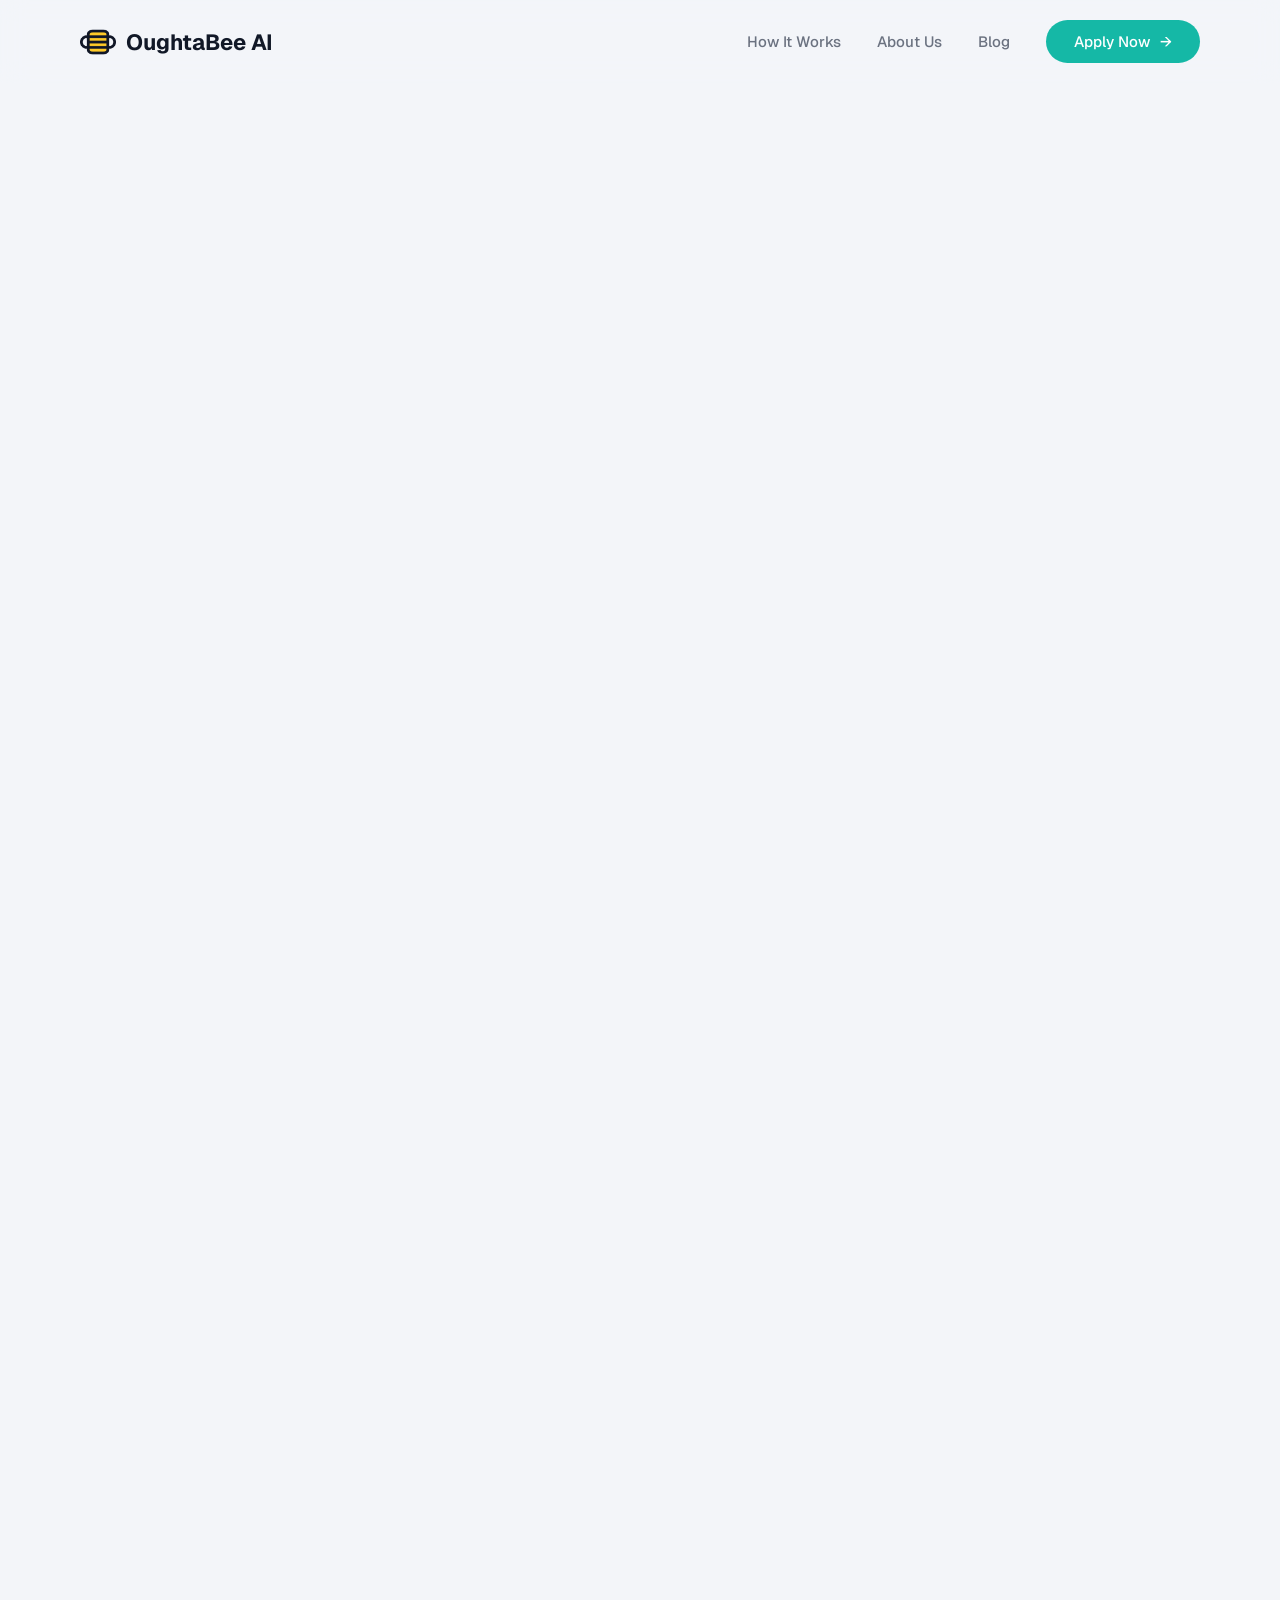
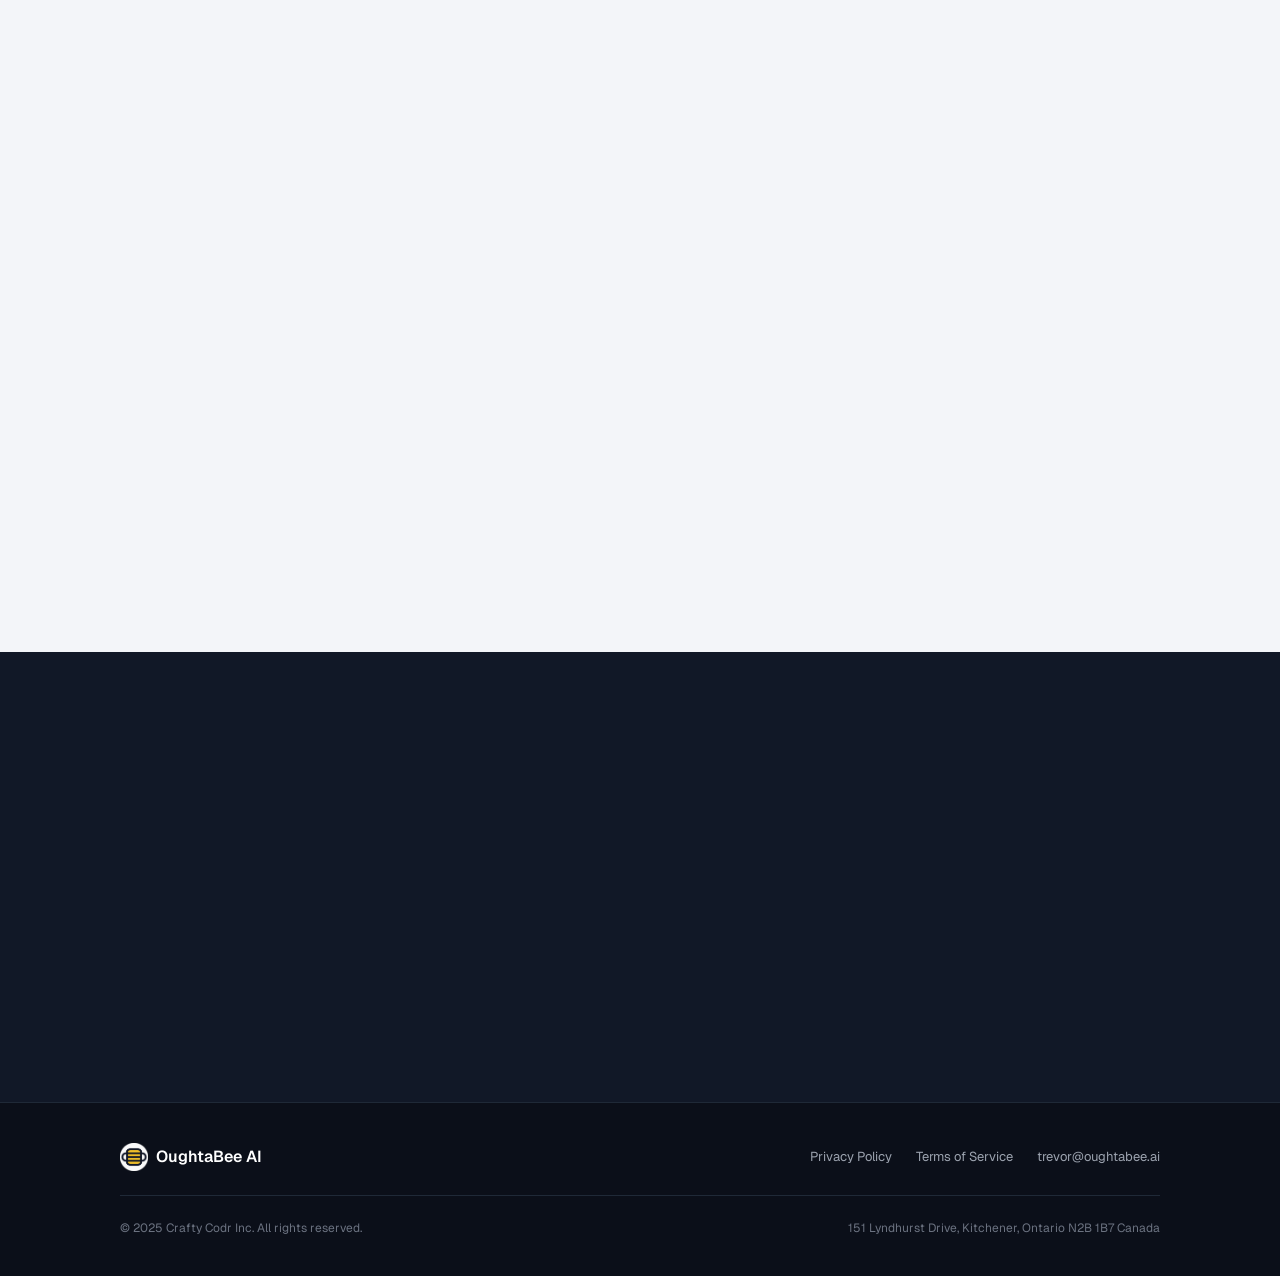
==== index.html @ cb09c721 "Hero variant: centered layout with animation between copy Alternative hero layout for boss review: -" ====
<!DOCTYPE html>
<html lang="en">

<head>
  <!-- Google Tag Manager -->
  <script>(function (w, d, s, l, i) {
      w[l] = w[l] || []; w[l].push({
        'gtm.start':
          new Date().getTime(), event: 'gtm.js'
      }); var f = d.getElementsByTagName(s)[0],
        j = d.createElement(s), dl = l != 'dataLayer' ? '&l=' + l : ''; j.async = true; j.src =
          'https://www.googletagmanager.com/gtm.js?id=' + i + dl; f.parentNode.insertBefore(j, f);
    })(window, document, 'script', 'dataLayer', 'GTM-PFTSR72P');</script>
  <!-- End Google Tag Manager -->
  <meta charset="UTF-8">
  <meta name="viewport" content="width=device-width, initial-scale=1">
  <link rel="icon" type="image/png" href="public/favicon.png">
  <!-- Meta Pixel Code -->
  <script>
    !function (f, b, e, v, n, t, s) {
      if (f.fbq) return; n = f.fbq = function () {
        n.callMethod ?
          n.callMethod.apply(n, arguments) : n.queue.push(arguments);
      };
      if (!f._fbq) f._fbq = n; n.push = n; n.loaded = !0; n.version = '2.0';
      n.queue = []; t = b.createElement(e); t.async = !0;
      t.src = v; s = b.getElementsByTagName(e)[0];
      s.parentNode.insertBefore(t, s);
    }(window, document, 'script',
      'https://connect.facebook.net/en_US/fbevents.js');
    fbq('init', '1420027179611339');
    fbq('track', 'PageView');
  </script>
  <noscript><img height="1" width="1" style="display:none" src="https://www.facebook.com/tr?id=1420027179611339&ev=PageView&noscript=1" /></noscript>
  <!-- End Meta Pixel Code -->
  <title>OughtaBee AI — Clone Your Brain. Scale Your Voice.</title>
  <link rel="preconnect" href="https://fonts.googleapis.com">
  <link rel="preconnect" href="https://fonts.gstatic.com" crossorigin>
  <link href="https://fonts.googleapis.com/css2?family=Geist:wght@400;500;600;700&family=Lora:wght@400;500;600;700&display=swap" rel="stylesheet">
  <link rel="stylesheet" href="css/styles.css">
</head>

<body>
  <!-- Google Tag Manager (noscript) -->
  <noscript><iframe src="https://www.googletagmanager.com/ns.html?id=GTM-PFTSR72P" height="0" width="0" style="display:none;visibility:hidden"></iframe></noscript>
  <!-- End Google Tag Manager (noscript) -->

  <!-- ═══ HEADER ═══ -->
  <header class="header">
    <a href="index.html" class="header-logo">
      <img src="public/logo.webp" alt="OughtaBee AI" class="header-logo-icon">
      <span class="header-logo-text">OughtaBee AI</span>
    </a>
    <button class="mobile-toggle" aria-label="Menu">
      <i data-lucide="menu" style="width:24px;height:24px"></i>
    </button>
    <nav class="header-nav">
      <a href="#how">How It Works</a>
      <a href="#team">About Us</a>
      <a href="https://blog.oughtabee.ai/">Blog</a>
      <a href="https://leads.oughtabee.ai/apply" class="btn-primary btn-primary--sm">Apply Now <span>&rarr;</span></a>
    </nav>
  </header>

  <!-- ═══ URGENCY BANNER ═══ -->
  <div class="urgency-banner fade-in">
    <span class="urgency-dot"></span>
    <span class="urgency-text">Limited to 7 Founders Per Month</span>
  </div>

  <!-- ═══ HERO ═══ -->
  <section class="hero">
    <h1 class="fade-in">Coaches don&rsquo;t have a marketing problem. <span class="hero-h1-accent">They have a capacity problem.</span></h1>
    <p class="hero-subline fade-in">Your AI clone solves it in <strong>14 days</strong>, free to prove it.</p>
    <div class="hero-animation" aria-hidden="true"></div>
    <p class="hero-desc fade-in">You have 3 years of Zoom calls and content gathering dust. We turn that into an autonomous agent that coaches your students exactly like you&nbsp;do.</p>
    <div class="hero-cta-row fade-in">
      <a href="https://leads.oughtabee.ai/apply" class="btn-primary">Apply For Your Free Prototype <span>&rarr;</span></a>
      <span class="hero-cta-note">No credit card. No commitment.</span>
    </div>
  </section>

  <!-- ═══ TARGET AUDIENCE ═══ -->
  <section class="audience fade-in">
    <h2>You are a high-performing coach or founder generating between $500k and $5M in revenue.</h2>
    <p class="audience-body">You have a thriving community and clients paying you thousands per month for your expertise. On paper, you are winning. Your business is capped because it relies entirely on your brain.</p>
    <div class="audience-bullets">
      <div class="bullet-row">
        <div class="bullet-icon bullet-icon--yellow"><i data-lucide="flame" style="width:16px;height:16px;color:var(--secondary)"></i></div>
        <p class="bullet-text">You want to expand your reach, but you cannot add a single hour to your calendar without burning out.</p>
      </div>
      <div class="bullet-row">
        <div class="bullet-icon bullet-icon--teal"><i data-lucide="brain" style="width:16px;height:16px;color:var(--primary)"></i></div>
        <p class="bullet-text">You have no mental excess capacity left to create the high-volume content required to dominate your niche.</p>
      </div>
      <div class="bullet-row">
        <div class="bullet-icon bullet-icon--yellow"><i data-lucide="target" style="width:16px;height:16px;color:var(--secondary)"></i></div>
        <p class="bullet-text">You are doing a &ldquo;C+ job&rdquo; at 10 different things instead of an A+ job at the one thing that generates revenue.</p>
      </div>
    </div>
  </section>

  <!-- ═══ DIGITAL CLONE (DARK) ═══ -->
  <section class="clone">
    <span class="section-label fade-in">THE SOLUTION</span>
    <h2 class="fade-in">You need a digital clone of yourself.</h2>
    <div class="clone-body fade-in">
      <p class="clone-highlight">Launch Your &ldquo;AI Digital Twin&rdquo; in 14 Days for $0.</p>
      <p class="clone-sub">Keep Charging $10k+ for You. Sell &ldquo;AI You&rdquo; to Everyone Else for $97/mo.</p>
      <p class="clone-detail">Stop leaving millions on the table because you don&rsquo;t have the time to serve the masses. We will build a functional Phase 1 Prototype of your AI Brain using your existing proprietary content &mdash; completely free.</p>
    </div>
    <span class="clone-ds-label fade-in">WE INGEST DATA FROM</span>
    <div class="ds-grid fade-in">
      <div class="ds-card">
        <img src="https://api.iconify.design/logos/google-drive.svg" alt="Google Drive" width="24" height="24">
        <span class="ds-card-name">Google Drive</span>
        <span class="ds-card-desc">Unfinished SOPs &amp; frameworks</span>
      </div>
      <div class="ds-card">
        <img src="https://api.iconify.design/logos/youtube-icon.svg" alt="YouTube" width="24" height="24">
        <span class="ds-card-name">YouTube</span>
        <span class="ds-card-desc">Framework explanation videos</span>
      </div>
      <div class="ds-card">
        <img src="https://api.iconify.design/logos/vimeo-icon.svg" alt="Vimeo" width="24" height="24">
        <span class="ds-card-name">Vimeo</span>
        <span class="ds-card-desc">Training session recordings</span>
      </div>
      <div class="ds-card">
        <i data-lucide="file-text" style="width:24px;height:24px;color:var(--secondary)"></i>
        <span class="ds-card-name">PDFs &amp; Docs</span>
        <span class="ds-card-desc">Internal documents &amp; SOPs</span>
      </div>
      <div class="ds-card">
        <img src="https://api.iconify.design/logos/zoom-icon.svg" alt="Zoom" width="24" height="24">
        <span class="ds-card-name">Coaching Calls</span>
        <span class="ds-card-desc">Recorded client sessions</span>
      </div>
    </div>
  </section>

  <!-- ═══ THE DEAL ═══ -->
  <section class="deal fade-in">
    <span class="section-label">THE DEAL</span>
    <h2>Zero risk. Zero upfront. Pure results.</h2>
    <div class="deal-cards">
      <div class="deal-card deal-card--neutral">
        <i data-lucide="rocket" style="width:32px;height:32px;color:var(--primary)"></i>
        <span class="deal-card-title">Deliverable</span>
        <p class="deal-card-body">We ingest your data and build a custom Phase 1 Prototype that thinks, speaks, and solves problems exactly like you.</p>
      </div>
      <div class="deal-card deal-card--teal">
        <i data-lucide="circle-dollar-sign" style="width:32px;height:32px;color:var(--primary)"></i>
        <span class="deal-card-title">Price</span>
        <p class="deal-card-body">$0 Upfront. This is a 100% Risk-Free Pilot. You only pay to unlock the full build after you see it work.</p>
      </div>
      <div class="deal-card deal-card--yellow">
        <i data-lucide="zap" style="width:32px;height:32px;color:var(--secondary)"></i>
        <span class="deal-card-title">Timeline</span>
        <p class="deal-card-body">14-Day Sprint. We move fast so you can start monetizing immediately.</p>
      </div>
    </div>
  </section>

  <!-- ═══ HOW IT WORKS ═══ -->
  <section id="how" class="how fade-in">
    <span class="section-label">HOW IT WORKS</span>
    <h2>From scattered content to a billable AI asset.</h2>
    <div class="steps">
      <div class="step-card">
        <div class="step-num step-num--teal">1</div>
        <div class="step-content">
          <span class="step-title">The &ldquo;Deep Ingestion&rdquo; Protocol</span>
          <p class="step-body">We don&rsquo;t just scrape your website. We connect directly to the raw source of your genius &mdash; YouTube, Vimeo, Google Drive, internal docs, FAQs, SOPs, and archived coaching calls.</p>
        </div>
      </div>
      <div class="step-card">
        <div class="step-num step-num--teal">2</div>
        <div class="step-content">
          <span class="step-title">Privacy-First Data Tagging</span>
          <p class="step-body">We work with you to tag all of your data into privacy silos &mdash; private journals, internal documents, paid-for content, public domain data. You have total control over all of it.</p>
        </div>
      </div>
      <div class="step-card">
        <div class="step-num step-num--teal">3</div>
        <div class="step-content">
          <span class="step-title">&ldquo;Voice Bible&rdquo; Extraction</span>
          <p class="step-body">We run your data through our proprietary extraction engine to map your syntax, tone, metaphors, and &ldquo;personal tells.&rdquo; This ensures the AI passes the &ldquo;Blind Test&rdquo; &mdash; your own team won&rsquo;t be able to tell.</p>
        </div>
      </div>
      <div class="step-card">
        <div class="step-num step-num--teal">4</div>
        <div class="step-content">
          <span class="step-title">Structured &ldquo;Neural Map&rdquo;</span>
          <p class="step-body">Our engine organizes your scattered knowledge into a structured &ldquo;Neural Map&rdquo; &mdash; allowing the AI to navigate your entire business knowledge base to answer complex, nuanced questions without hallucinating.</p>
        </div>
      </div>
    </div>
  </section>

  <!-- ═══ WHO THIS IS FOR (DARK) ═══ -->
  <section class="who">
    <span class="section-label section-label--yellow fade-in">IS THIS YOU?</span>
    <h2 class="fade-in">This is NOT for beginners.</h2>
    <p class="who-sub fade-in">This is exclusively for Founders and High-Ticket Coaches generating 500k&ndash;5M annually who have:</p>
    <div class="who-checks fade-in">
      <div class="check-row">
        <div class="check-icon"><i data-lucide="check" style="width:16px;height:16px;color:#fff"></i></div>
        <p class="check-text">A Proven High-Ticket Offer &mdash; You already charge premium prices for your time.</p>
      </div>
      <div class="check-row">
        <div class="check-icon"><i data-lucide="check" style="width:16px;height:16px;color:#fff"></i></div>
        <p class="check-text">A Content Library &mdash; You have 3+ years of videos, docs, recorded coaching calls or courses.</p>
      </div>
      <div class="check-row">
        <div class="check-icon"><i data-lucide="check" style="width:16px;height:16px;color:#fff"></i></div>
        <p class="check-text">A Capacity Bottleneck &mdash; You want to serve a broader audience but refuse to trade more hours for dollars.</p>
      </div>
    </div>
  </section>

  <!-- ═══ TEAM ═══ -->
  <section id="team" class="team fade-in">
    <span class="section-label">YOUR TEAM</span>
    <h2>Meet Your Dream Engineering Team</h2>
    <div class="team-grid">
      <div class="team-card">
        <img src="public/trevor.jpeg" alt="Trevor Page" class="team-photo">
        <span class="team-role team-role--teal">The Architect</span>
        <span class="team-name">Trevor Page</span>
        <p class="team-bio">A &ldquo;10x Coder&rdquo; coding for 15+ years and 7-figure entrepreneur himself. Trevor built a 7-figure education business and hit the same &ldquo;Cognitive Bottleneck&rdquo; you are facing now. He thinks like an owner because he is one. Trevor personally codes your prototype to ensure it captures your specific logic.</p>
      </div>
      <div class="team-card">
        <img src="public/geordie-headshot.jpg" alt="Geordie Wardman" class="team-photo">
        <span class="team-role team-role--yellow">The Strategist</span>
        <span class="team-name">Geordie Wardman</span>
        <p class="team-bio">An entrepreneur of 20 years with 5 successful company exits generating many millions. Geordie personally oversees your onboarding and data segregation. He ensures your proprietary data is siloed, secure, and optimized for retrieval. He knows exactly how to structure data to increase enterprise value.</p>
      </div>
    </div>
    <p class="team-close">Because Trevor and Geordie effectively become your fractional COO &amp; CTOs during this sprint, we physically cannot onboard more than 7 partners per month without degrading quality.</p>
  </section>

  <!-- ═══ GUARANTEES ═══ -->
  <section class="guarantees fade-in">
    <span class="section-label section-label--gold">ZERO RISK</span>
    <h2>The &ldquo;No-Risk&rdquo; Promise</h2>
    <p class="guarantees-sub">We Take All The Risk. You Just Provide The Data.</p>
    <div class="guar-cards">
      <div class="guar-card guar-card--teal">
        <i data-lucide="shield-check" style="width:32px;height:32px;color:var(--primary)"></i>
        <span class="guar-card-title">The &ldquo;Blind Test&rdquo; Guarantee</span>
        <p class="guar-card-body">We put the AI&rsquo;s content next to your own writing. If you or your team can distinguish between your writing and the AI&rsquo;s more than 30% of the time, you are under no obligation to proceed to Phase 2.</p>
      </div>
      <div class="guar-card guar-card--yellow">
        <i data-lucide="lock" style="width:32px;height:32px;color:var(--secondary)"></i>
        <span class="guar-card-title">The &ldquo;No-Hostage&rdquo; Data Promise</span>
        <p class="guar-card-body">If you decide the pilot isn&rsquo;t for you, we delete your model immediately. We do not hold your data hostage. Your intellectual property stays yours.</p>
      </div>
    </div>
  </section>

  <!-- ═══ BONUSES ═══ -->
  <section class="bonuses fade-in">
    <span class="section-label">BONUSES</span>
    <h2>We Don&rsquo;t Just Build The Prototype. We Give You The Blueprint.</h2>
    <p class="bonuses-sub">Even if you decide not to proceed after the pilot, you keep these assets (Value: $6,000+) just for letting us test our tech with your data.</p>
    <div class="bonus-cards">
      <div class="bonus-card bonus-card--teal">
        <span class="bonus-val bonus-val--teal">Value: $2,500</span>
        <span class="bonus-title">The &ldquo;Voice Bible&rdquo; Extraction</span>
        <p class="bonus-body">We decode your unique syntax, metaphors, and tonality into a codified document. Hand this to any future copywriter or feed it into any LLM to instantly improve output by 50%.</p>
      </div>
      <div class="bonus-card bonus-card--yellow">
        <span class="bonus-val bonus-val--yellow">Value: $2,000</span>
        <span class="bonus-title">The &ldquo;Revenue Expansion&rdquo; Roadmap</span>
        <p class="bonus-body">A custom schematic showing how to turn your AI into a $49/mo SaaS downsell or a lead-nurture machine that recovers $10k/mo in lost sales.</p>
      </div>
    </div>
  </section>

  <!-- ═══ FINAL CTA (DARK) ═══ -->
  <section class="final-cta">
    <h2 class="fade-in">Ready to Clone Your Brain?</h2>
    <p class="final-cta-sub fade-in">Apply now to secure one of our 7 monthly pilot spots. We&rsquo;ll build your Phase 1 Prototype in 14 days &mdash; completely free.</p>
    <a href="https://leads.oughtabee.ai/apply" class="btn-primary btn-primary--lg fade-in">APPLY FOR PILOT NOW <span>&rarr;</span></a>
    <span class="final-cta-note fade-in">Limited to 7 founders per month</span>
  </section>

  <!-- ═══ FOOTER ═══ -->
  <footer class="footer">
    <div class="footer-top">
      <div class="footer-logo">
        <img src="public/logo-dark.webp" alt="OughtaBee AI" class="footer-logo-icon">
        <span>OughtaBee AI</span>
      </div>
      <div class="footer-links">
        <a href="privacy.html">Privacy Policy</a>
        <a href="terms.html">Terms of Service</a>
        <a href="mailto:trevor@oughtabee.ai">trevor@oughtabee.ai</a>
      </div>
    </div>
    <div class="footer-divider"></div>
    <div class="footer-bottom">
      <span class="footer-copy">&copy; 2025 Crafty Codr Inc. All rights reserved.</span>
      <span class="footer-copy">151 Lyndhurst Drive, Kitchener, Ontario N2B 1B7 Canada</span>
    </div>
  </footer>

  <script src="https://unpkg.com/lucide@latest"></script>
  <script src="js/main.js"></script>
</body>

</html>
---- css/styles.css ----
:root {
  --primary: #15b8a6;
  --primary-light: #f0fdfa;
  --secondary: #ffc927;
  --secondary-dark: #d4a017;
  --text: #111827;
  --text-secondary: #6b7280;
  --text-tertiary: #9ca3af;
  --text-light: #d1d5db;
  --bg: #f3f5f9;
  --surface: #ffffff;
  --dark: #111827;
  --dark-surface: #1f2937;
  --dark-deeper: #0b0f19;
  --border: #e5e7eb;
  --font: "Geist", -apple-system, "Segoe UI", Helvetica, Arial, sans-serif;
  --font-display: "Lora", Georgia, "Times New Roman", serif;
}

*,
*::before,
*::after {
  box-sizing: border-box;
  margin: 0;
  padding: 0;
}
h1,
h2 {
  font-family: var(--font-display);
}

html {
  scroll-behavior: smooth;
  overflow-x: clip;
}

body {
  font-family: var(--font);
  background: var(--bg);
  color: var(--text);
  -webkit-font-smoothing: antialiased;
  -moz-osx-font-smoothing: grayscale;
  overflow-x: clip;
}

/* ── Utility ── */
.container {
  max-width: 1200px;
  margin: 0 auto;
  padding: 0 24px;
}
.section-label {
  font-size: 12px;
  font-weight: 700;
  letter-spacing: 2px;
  text-transform: uppercase;
  color: var(--primary);
}
.section-label--yellow {
  color: var(--secondary);
}
.section-label--gold {
  color: var(--secondary-dark);
}

.btn-primary {
  display: inline-flex;
  align-items: center;
  gap: 10px;
  padding: 20px 44px;
  background: var(--primary);
  color: #fff;
  border-radius: 100px;
  font-family: var(--font);
  font-size: 18px;
  font-weight: 600;
  text-decoration: none;
  border: none;
  cursor: pointer;
  transition:
    background 0.2s,
    transform 0.15s;
}
.btn-primary:hover {
  background: #0ea593;
  transform: translateY(-1px);
}
.btn-primary:active {
  transform: translateY(0);
}
.btn-primary--sm {
  padding: 12px 28px;
  font-size: 15px;
}
.btn-primary--lg {
  padding: 20px 48px;
  font-weight: 700;
  letter-spacing: 1px;
}

/* ── Blob backgrounds ── */

/* ── Fade-in animation ── */
@keyframes fadeUp {
  from {
    opacity: 0;
    transform: translateY(30px);
  }
  to {
    opacity: 1;
    transform: translateY(0);
  }
}
.fade-in {
  opacity: 0;
  transform: translateY(30px);
}
.fade-in.visible {
  animation: fadeUp 0.7s ease forwards;
}

/* ── Header ── */
.header {
  padding: 20px 80px;
  display: flex;
  justify-content: space-between;
  align-items: center;
  position: sticky;
  top: 0;
  z-index: 100;
  backdrop-filter: blur(12px);
  background: rgba(243, 245, 249, 0.85);
}
.header-logo {
  display: flex;
  align-items: center;
  gap: 10px;
  text-decoration: none;
}
.header-logo-icon {
  width: 36px;
  height: 36px;
  object-fit: contain;
}
.header-logo-text {
  font-size: 22px;
  font-weight: 700;
  color: var(--text);
}
.header-nav {
  display: flex;
  align-items: center;
  gap: 36px;
}
.header-nav a {
  font-size: 15px;
  font-weight: 500;
  color: var(--text-secondary);
  text-decoration: none;
  transition: color 0.2s;
}
.header-nav a:hover {
  color: var(--text);
}
.header-nav a.btn-primary {
  color: #fff;
}
.header-nav a.btn-primary:hover {
  color: #fff;
}

/* Mobile menu */
.mobile-toggle {
  display: none;
  background: none;
  border: none;
  cursor: pointer;
  color: var(--text);
}

/* ── Urgency Banner ── */
.urgency-banner {
  display: flex;
  align-items: center;
  justify-content: center;
  gap: 10px;
  padding: 14px 24px;
  background: var(--text);
  animation: urgencyGlow 3s ease-in-out infinite;
}
@keyframes urgencyGlow {
  0%,
  100% {
    background: var(--text);
  }
  50% {
    background: #1a2332;
  }
}
.urgency-dot {
  width: 7px;
  height: 7px;
  background: var(--secondary);
  border-radius: 50%;
  animation: urgencyPulse 1.5s ease-in-out infinite;
}
@keyframes urgencyPulse {
  0%,
  100% {
    opacity: 1;
    transform: scale(1);
  }
  50% {
    opacity: 0.4;
    transform: scale(0.8);
  }
}
.urgency-text {
  font-size: 13px;
  font-weight: 600;
  letter-spacing: 0.06em;
  text-transform: uppercase;
  color: #fff;
}

/* ── Hero ── */
.hero {
  max-width: 1200px;
  margin: 0 auto;
  padding: 48px 60px 64px;
  display: flex;
  flex-direction: column;
  align-items: center;
  gap: 0;
  text-align: center;
  overflow: visible;
}
.hero h1 {
  font-size: 52px;
  font-weight: 700;
  line-height: 1.12;
  color: var(--text);
  letter-spacing: -0.025em;
  text-align: center;
  margin-bottom: 20px;
}
.hero-h1-accent {
  color: var(--primary);
}
.hero-subline {
  font-size: 22px;
  font-weight: 400;
  line-height: 1.5;
  color: var(--text-secondary);
  max-width: 540px;
  margin-bottom: 0;
}
.hero-subline strong {
  color: var(--text);
  font-weight: 600;
}

.hero-desc {
  font-size: 17px;
  line-height: 1.7;
  color: var(--text-secondary);
  max-width: 600px;
  text-align: center;
  margin-bottom: 28px;
}

/* ── Hero CTA Row ── */
.hero-cta-row {
  display: flex;
  flex-direction: column;
  align-items: center;
  gap: 8px;
}
.hero-cta-note {
  font-size: 14px;
  color: var(--text-tertiary);
  font-weight: 500;
}

/* ── Hero Animation ── */
.hero-animation {
  position: relative;
  width: 100%;
  height: 420px;
  margin: -10px 0 -10px;
  overflow: visible;
}

/* ── Central Hub ── */
.hive-hub {
  position: absolute;
  top: 50%;
  left: 50%;
  transform: translate(-50%, -50%);
  width: 320px;
  height: 320px;
  pointer-events: none;
  z-index: 2;
}
.hive-nest {
  position: absolute;
  top: 50%;
  left: 50%;
  transform: translate(-50%, -50%);
  width: 300px;
  height: auto;
  object-fit: contain;
  z-index: 1;
  filter: drop-shadow(0 4px 20px rgba(0, 0, 0, 0.08));
}
.hive-ring {
  position: absolute;
  inset: -10px;
  border: 1.5px solid rgba(21, 184, 166, 0.15);
  border-radius: 50%;
  animation: hubPulse 4s ease-in-out infinite;
}
.hive-ring:nth-child(2) {
  inset: -30px;
  border-color: rgba(21, 184, 166, 0.1);
  animation-delay: -1.3s;
  animation-duration: 5s;
}
.hive-ring:nth-child(3) {
  inset: -50px;
  border-color: rgba(21, 184, 166, 0.05);
  animation-delay: -2.6s;
  animation-duration: 6s;
}
@keyframes hubPulse {
  0%,
  100% {
    transform: scale(1);
    opacity: 1;
  }
  50% {
    transform: scale(1.04);
    opacity: 0.5;
  }
}
.hive-glow {
  position: absolute;
  inset: -60px;
  border-radius: 50%;
  background: radial-gradient(
    circle,
    rgba(21, 184, 166, 0.1) 0%,
    rgba(255, 201, 39, 0.04) 40%,
    transparent 70%
  );
  animation: glowPulse 4s ease-in-out infinite;
  pointer-events: none;
}
@keyframes glowPulse {
  0%,
  100% {
    opacity: 1;
    transform: scale(1);
  }
  50% {
    opacity: 0.4;
    transform: scale(1.08);
  }
}

/* Hub "ping" when a bee departs/arrives */
.hive-hub.ping .hive-ring {
  animation: hubPing 0.6s ease-out;
}
@keyframes hubPing {
  0% {
    transform: scale(1);
    border-color: rgba(21, 184, 166, 0.35);
  }
  100% {
    transform: scale(1.12);
    border-color: rgba(21, 184, 166, 0.03);
  }
}

/* ── Bee ── */
.bee {
  position: absolute;
  width: 44px;
  height: 44px;
  will-change: transform;
  pointer-events: none;
  opacity: 0;
  transition: opacity 0.5s ease;
  z-index: 2;
}
.bee.active {
  opacity: 1;
}
.bee.at-hive {
  opacity: 0.5;
  transform: scale(0.7);
}
.bee-flutter {
  display: block;
  width: 100%;
  height: 100%;
  animation: beeHover 1.8s ease-in-out infinite;
}
@keyframes beeHover {
  0%,
  100% {
    transform: scale(1) rotate(0deg);
  }
  25% {
    transform: scale(1.03) rotate(1.5deg);
  }
  50% {
    transform: scale(1) rotate(0deg);
  }
  75% {
    transform: scale(1.03) rotate(-1.5deg);
  }
}
.bee-img {
  width: 100%;
  height: 100%;
  object-fit: contain;
  filter: drop-shadow(0 2px 6px rgba(255, 201, 39, 0.3));
}

/* ── Bee flight trail (faint dashed line from hub to task) ── */
.bee-trail {
  position: absolute;
  top: 0;
  left: 0;
  width: 100%;
  height: 100%;
  pointer-events: none;
  z-index: 1;
}
.bee-trail path {
  fill: none;
  stroke: rgba(21, 184, 166, 0.12);
  stroke-width: 1.5;
  stroke-dasharray: 6 4;
  stroke-linecap: round;
  transition: opacity 0.8s ease;
}

/* ── Bee Tooltip ── */
.bee-tooltip {
  position: absolute;
  white-space: nowrap;
  padding: 10px 16px;
  border-radius: 10px;
  background: rgba(255, 255, 255, 0.1);
  backdrop-filter: blur(10px);
  -webkit-backdrop-filter: blur(20px);
  border: 1px solid rgba(21, 184, 166, 0.12);
  box-shadow:
    0 8px 32px rgba(0, 0, 0, 0.06),
    0 1px 2px rgba(0, 0, 0, 0.04);
  font-family: var(--font);
  font-size: 12.5px;
  font-weight: 500;
  color: var(--text);
  line-height: 1;
  pointer-events: none;
  opacity: 0;
  transition: opacity 0.35s ease;
  z-index: 10;
}
.bee-tooltip.visible {
  opacity: 1;
}
.bee-tooltip::before {
  content: "";
  display: inline-block;
  width: 5px;
  height: 5px;
  border-radius: 50%;
  background: var(--primary);
  margin-right: 7px;
  vertical-align: middle;
  animation: tooltipPulse 1.5s ease-in-out infinite;
}
@keyframes tooltipPulse {
  0%,
  100% {
    opacity: 1;
  }
  50% {
    opacity: 0.3;
  }
}

/* ── Target Audience ── */
.audience {
  padding: 80px 120px;
  display: flex;
  flex-direction: column;
  align-items: center;
  gap: 48px;
}
.audience h2 {
  font-size: 36px;
  font-weight: 700;
  line-height: 1.2;
  text-align: center;
  max-width: 800px;
}
.audience-body {
  font-size: 18px;
  line-height: 1.7;
  color: var(--text-secondary);
  text-align: center;
  max-width: 700px;
}
.audience-bullets {
  display: flex;
  flex-direction: column;
  gap: 20px;
  max-width: 700px;
  width: 100%;
}
.bullet-row {
  display: flex;
  gap: 16px;
  align-items: flex-start;
}
.bullet-icon {
  flex-shrink: 0;
  width: 32px;
  height: 32px;
  border-radius: 50%;
  display: flex;
  align-items: center;
  justify-content: center;
}
.bullet-icon--yellow {
  background: rgba(255, 201, 39, 0.13);
}
.bullet-icon--teal {
  background: rgba(21, 184, 166, 0.13);
}
.bullet-text {
  font-size: 16px;
  line-height: 1.6;
  color: #374151;
}

/* ── Digital Clone (dark) ── */
.clone {
  padding: 80px 120px;
  background: var(--dark);
  display: flex;
  flex-direction: column;
  align-items: center;
  gap: 48px;
  text-align: center;
}
.clone h2 {
  font-size: 42px;
  font-weight: 700;
  line-height: 1.15;
  color: #fff;
  max-width: 800px;
}
.clone-body {
  display: flex;
  flex-direction: column;
  gap: 16px;
  align-items: center;
  max-width: 700px;
}
.clone-highlight {
  font-size: 20px;
  font-weight: 600;
  color: var(--primary);
}
.clone-sub {
  font-size: 18px;
  line-height: 1.5;
  color: var(--text-light);
}
.clone-detail {
  font-size: 16px;
  line-height: 1.7;
  color: var(--text-tertiary);
  max-width: 650px;
}
.clone-ds-label {
  font-size: 12px;
  font-weight: 700;
  letter-spacing: 2px;
  color: var(--text-secondary);
}
.ds-grid {
  display: flex;
  gap: 20px;
  flex-wrap: wrap;
  justify-content: center;
}
.ds-card {
  width: 210px;
  padding: 20px;
  border-radius: 12px;
  background: var(--dark-surface);
  display: flex;
  flex-direction: column;
  align-items: center;
  gap: 10px;
  text-align: center;
}
.ds-card-name {
  font-size: 14px;
  font-weight: 600;
  color: #fff;
}
.ds-card-desc {
  font-size: 12px;
  line-height: 1.4;
  color: var(--text-tertiary);
}

/* ── The Deal ── */
.deal {
  padding: 80px 120px;
  display: flex;
  flex-direction: column;
  align-items: center;
  gap: 48px;
}
.deal h2 {
  font-size: 42px;
  font-weight: 700;
  line-height: 1.15;
  text-align: center;
  max-width: 700px;
}
.deal-cards {
  display: flex;
  gap: 24px;
}
.deal-card {
  width: 370px;
  padding: 32px;
  border-radius: 16px;
  display: flex;
  flex-direction: column;
  gap: 16px;
  justify-content: center;
}
.deal-card--neutral {
  background: #f9fafb;
  border: 1px solid var(--border);
}
.deal-card--teal {
  background: var(--primary-light);
  border: 1px solid rgba(21, 184, 166, 0.25);
}
.deal-card--yellow {
  background: #fffbeb;
  border: 1px solid rgba(255, 201, 39, 0.25);
}
.deal-card-title {
  font-size: 20px;
  font-weight: 700;
  color: var(--text);
}
.deal-card-body {
  font-size: 15px;
  line-height: 1.6;
  color: var(--text-secondary);
}

/* ── How It Works ── */
.how {
  padding: 80px 120px;
  display: flex;
  flex-direction: column;
  align-items: center;
  gap: 56px;
}
.how h2 {
  font-size: 42px;
  font-weight: 700;
  line-height: 1.15;
  text-align: center;
  max-width: 800px;
}
.steps {
  display: flex;
  flex-direction: column;
  gap: 32px;
  max-width: 900px;
  width: 100%;
}
.step-card {
  display: flex;
  gap: 24px;
  padding: 32px;
  border-radius: 16px;
  background: var(--surface);
  border: 1px solid var(--border);
  align-items: flex-start;
}
.step-num {
  flex-shrink: 0;
  width: 48px;
  height: 48px;
  border-radius: 50%;
  display: flex;
  align-items: center;
  justify-content: center;
  font-size: 20px;
  font-weight: 700;
  color: #fff;
}
.step-num--teal {
  background: var(--primary);
}
.step-num--yellow {
  background: var(--secondary);
  color: var(--text);
}
.step-content {
  display: flex;
  flex-direction: column;
  gap: 8px;
}
.step-title {
  font-size: 20px;
  font-weight: 700;
  color: var(--text);
}
.step-body {
  font-size: 15px;
  line-height: 1.6;
  color: var(--text-secondary);
}

/* ── Who This Is For (dark) ── */
.who {
  padding: 80px 120px;
  background: var(--dark);
  display: flex;
  flex-direction: column;
  align-items: center;
  gap: 48px;
  text-align: center;
}
.who h2 {
  font-size: 42px;
  font-weight: 700;
  line-height: 1.15;
  color: #fff;
  max-width: 700px;
}
.who-sub {
  font-size: 18px;
  line-height: 1.6;
  color: var(--text-light);
  max-width: 600px;
}
.who-checks {
  display: flex;
  flex-direction: column;
  gap: 20px;
  max-width: 700px;
  width: 100%;
  text-align: left;
}
.check-row {
  display: flex;
  gap: 16px;
  align-items: flex-start;
}
.check-icon {
  flex-shrink: 0;
  width: 28px;
  height: 28px;
  background: var(--primary);
  border-radius: 50%;
  display: flex;
  align-items: center;
  justify-content: center;
}
.check-text {
  font-size: 16px;
  line-height: 1.5;
  color: #e5e7eb;
}

/* ── Team ── */
.team {
  padding: 80px 120px;
  display: flex;
  flex-direction: column;
  align-items: center;
  gap: 56px;
}
.team h2 {
  font-size: 42px;
  font-weight: 700;
  line-height: 1.15;
  text-align: center;
  max-width: 700px;
}
.team-grid {
  display: flex;
  gap: 32px;
}
.team-card {
  width: 520px;
  padding: 40px;
  border-radius: 20px;
  background: #f9fafb;
  border: 1px solid var(--border);
  display: flex;
  flex-direction: column;
  gap: 20px;
}
.team-photo {
  width: 80px;
  height: 80px;
  border-radius: 50%;
  object-fit: cover;
}
.team-role {
  display: inline-flex;
  padding: 4px 12px;
  border-radius: 100px;
  font-size: 12px;
  font-weight: 600;
  width: fit-content;
}
.team-role--teal {
  background: rgba(21, 184, 166, 0.08);
  color: var(--primary);
}
.team-role--yellow {
  background: rgba(255, 201, 39, 0.08);
  color: var(--secondary-dark);
}
.team-name {
  font-size: 24px;
  font-weight: 700;
  color: var(--text);
}
.team-bio {
  font-size: 14px;
  line-height: 1.7;
  color: var(--text-secondary);
}
.team-close {
  font-size: 16px;
  font-weight: 500;
  line-height: 1.6;
  color: var(--text-secondary);
  text-align: center;
  max-width: 700px;
}

/* ── Guarantees ── */
.guarantees {
  padding: 80px 120px;
  display: flex;
  flex-direction: column;
  align-items: center;
  gap: 48px;
}
.guarantees h2 {
  font-size: 42px;
  font-weight: 700;
  line-height: 1.15;
  text-align: center;
  max-width: 600px;
}
.guarantees-sub {
  font-size: 18px;
  font-weight: 500;
  line-height: 1.5;
  color: var(--text-secondary);
  text-align: center;
  max-width: 500px;
}
.guar-cards {
  display: flex;
  gap: 32px;
}
.guar-card {
  width: 520px;
  padding: 36px;
  border-radius: 20px;
  background: var(--surface);
  display: flex;
  flex-direction: column;
  gap: 16px;
}
.guar-card--teal {
  border: 2px solid rgba(21, 184, 166, 0.25);
}
.guar-card--yellow {
  border: 2px solid rgba(255, 201, 39, 0.25);
}
.guar-card-title {
  font-size: 20px;
  font-weight: 700;
  color: var(--text);
}
.guar-card-body {
  font-size: 15px;
  line-height: 1.7;
  color: var(--text-secondary);
}

/* ── Bonuses ── */
.bonuses {
  padding: 80px 120px;
  display: flex;
  flex-direction: column;
  align-items: center;
  gap: 48px;
}
.bonuses h2 {
  font-size: 36px;
  font-weight: 700;
  line-height: 1.2;
  text-align: center;
  max-width: 800px;
}
.bonuses-sub {
  font-size: 16px;
  line-height: 1.6;
  color: var(--text-secondary);
  text-align: center;
  max-width: 650px;
}
.bonus-cards {
  display: flex;
  gap: 32px;
}
.bonus-card {
  width: 520px;
  padding: 36px;
  border-radius: 20px;
  display: flex;
  flex-direction: column;
  gap: 16px;
}
.bonus-card--teal {
  background: var(--primary-light);
}
.bonus-card--yellow {
  background: #fffbeb;
}
.bonus-val {
  display: inline-flex;
  padding: 4px 12px;
  border-radius: 100px;
  font-size: 12px;
  font-weight: 700;
  width: fit-content;
}
.bonus-val--teal {
  background: rgba(21, 184, 166, 0.13);
  color: var(--primary);
}
.bonus-val--yellow {
  background: rgba(255, 201, 39, 0.13);
  color: var(--secondary-dark);
}
.bonus-title {
  font-size: 20px;
  font-weight: 700;
  color: var(--text);
}
.bonus-body {
  font-size: 15px;
  line-height: 1.7;
  color: var(--text-secondary);
}

/* ── Final CTA (dark) ── */
.final-cta {
  padding: 80px 120px;
  background: var(--dark);
  display: flex;
  flex-direction: column;
  align-items: center;
  gap: 32px;
  text-align: center;
}
.final-cta h2 {
  font-size: 48px;
  font-weight: 700;
  line-height: 1.15;
  color: #fff;
  max-width: 700px;
}
.final-cta-sub {
  font-size: 18px;
  line-height: 1.6;
  color: var(--text-light);
  max-width: 600px;
}
.final-cta-note {
  font-size: 14px;
  font-weight: 500;
  color: var(--text-tertiary);
}

/* ── Footer ── */
.footer {
  padding: 40px 120px;
  background: var(--dark-deeper);
  border-top: 1px solid var(--dark-surface);
  display: flex;
  flex-direction: column;
  gap: 24px;
}
.footer-top {
  display: flex;
  justify-content: space-between;
  align-items: center;
}
.footer-logo {
  display: flex;
  align-items: center;
  gap: 8px;
  font-size: 16px;
  font-weight: 600;
  color: #fff;
}
.footer-logo-icon {
  width: 28px;
  height: 28px;
  object-fit: contain;
}
.footer-links {
  display: flex;
  gap: 24px;
}
.footer-links a {
  font-size: 13px;
  color: var(--text-tertiary);
  text-decoration: none;
  transition: color 0.2s;
}
.footer-links a:hover {
  color: #fff;
}
.footer-divider {
  height: 1px;
  background: var(--dark-surface);
}
.footer-bottom {
  display: flex;
  justify-content: space-between;
  align-items: center;
}
.footer-copy {
  font-size: 12px;
  color: var(--text-secondary);
}

/* ── Responsive ── */
@media (max-width: 1100px) {
  .hero {
    padding: 48px 40px 60px;
  }
  .hero h1 {
    font-size: 42px;
  }
  .hero-animation {
    height: 360px;
  }
  .deal-cards,
  .guar-cards,
  .bonus-cards,
  .team-grid {
    flex-direction: column;
    align-items: center;
  }
  .deal-card,
  .guar-card,
  .bonus-card,
  .team-card {
    width: 100%;
    max-width: 520px;
  }
  .deal-cards {
    align-items: stretch;
  }
  .deal-card {
    width: 100%;
  }
  .audience,
  .clone,
  .deal,
  .how,
  .who,
  .team,
  .guarantees,
  .bonuses,
  .final-cta {
    padding: 60px 40px;
  }
}

@media (max-width: 768px) {
  .header {
    padding: 16px 24px;
  }
  .header-nav {
    display: none;
  }
  .header-nav.active {
    display: flex;
    flex-direction: column;
    position: absolute;
    top: 100%;
    left: 0;
    right: 0;
    background: var(--bg);
    padding: 24px;
    gap: 16px;
    border-bottom: 1px solid var(--border);
    box-shadow: 0 8px 24px rgba(0, 0, 0, 0.08);
  }
  .mobile-toggle {
    display: block;
  }
  .hero {
    padding: 40px 24px 48px;
  }
  .hero h1 {
    font-size: 28px;
  }
  .hero-subline {
    font-size: 18px;
  }
  .hero-animation {
    height: 300px;
  }
  .hive-hub {
    width: 260px;
    height: 260px;
  }
  .hive-nest {
    width: 240px;
  }
  .hero-desc {
    font-size: 16px;
  }
  .urgency-banner {
    padding: 12px 16px;
  }
  .urgency-text {
    font-size: 11px;
  }
  .audience,
  .clone,
  .deal,
  .how,
  .who,
  .team,
  .guarantees,
  .bonuses,
  .final-cta {
    padding: 48px 24px;
  }
  .audience h2,
  .clone h2,
  .deal h2,
  .how h2,
  .who h2,
  .team h2,
  .guarantees h2,
  .final-cta h2 {
    font-size: 30px;
  }
  .bonuses h2 {
    font-size: 28px;
  }
  .ds-grid {
    flex-wrap: wrap;
    gap: 12px;
  }
  .ds-card {
    width: calc(50% - 6px);
  }
  .step-card {
    flex-direction: column;
    gap: 16px;
  }
  .footer {
    padding: 32px 24px;
  }
  .footer-top,
  .footer-bottom {
    flex-direction: column;
    gap: 16px;
    text-align: center;
  }
  .footer-links {
    flex-wrap: wrap;
    justify-content: center;
  }
}

@media (max-width: 480px) {
  .hero {
    padding: 32px 20px 40px;
  }
  .hero h1 {
    font-size: 24px;
  }
  .hero-subline {
    font-size: 15px;
  }
  .hero-animation {
    height: 200px;
  }
  .hive-hub {
    width: 200px;
    height: 200px;
  }
  .hive-nest {
    width: 180px;
  }
  .bee {
    width: 32px;
    height: 32px;
  }
  .hero-desc {
    font-size: 14px;
  }
  .audience,
  .clone,
  .deal,
  .how,
  .who,
  .team,
  .guarantees,
  .bonuses,
  .final-cta {
    padding: 40px 20px;
  }
  .ds-card {
    width: 100%;
  }
  .btn-primary {
    padding: 16px 32px;
    font-size: 15px;
  }
  .btn-primary--lg {
    padding: 16px 32px;
  }
  .final-cta h2 {
    font-size: 26px;
  }
  .footer {
    padding: 28px 20px;
  }
}
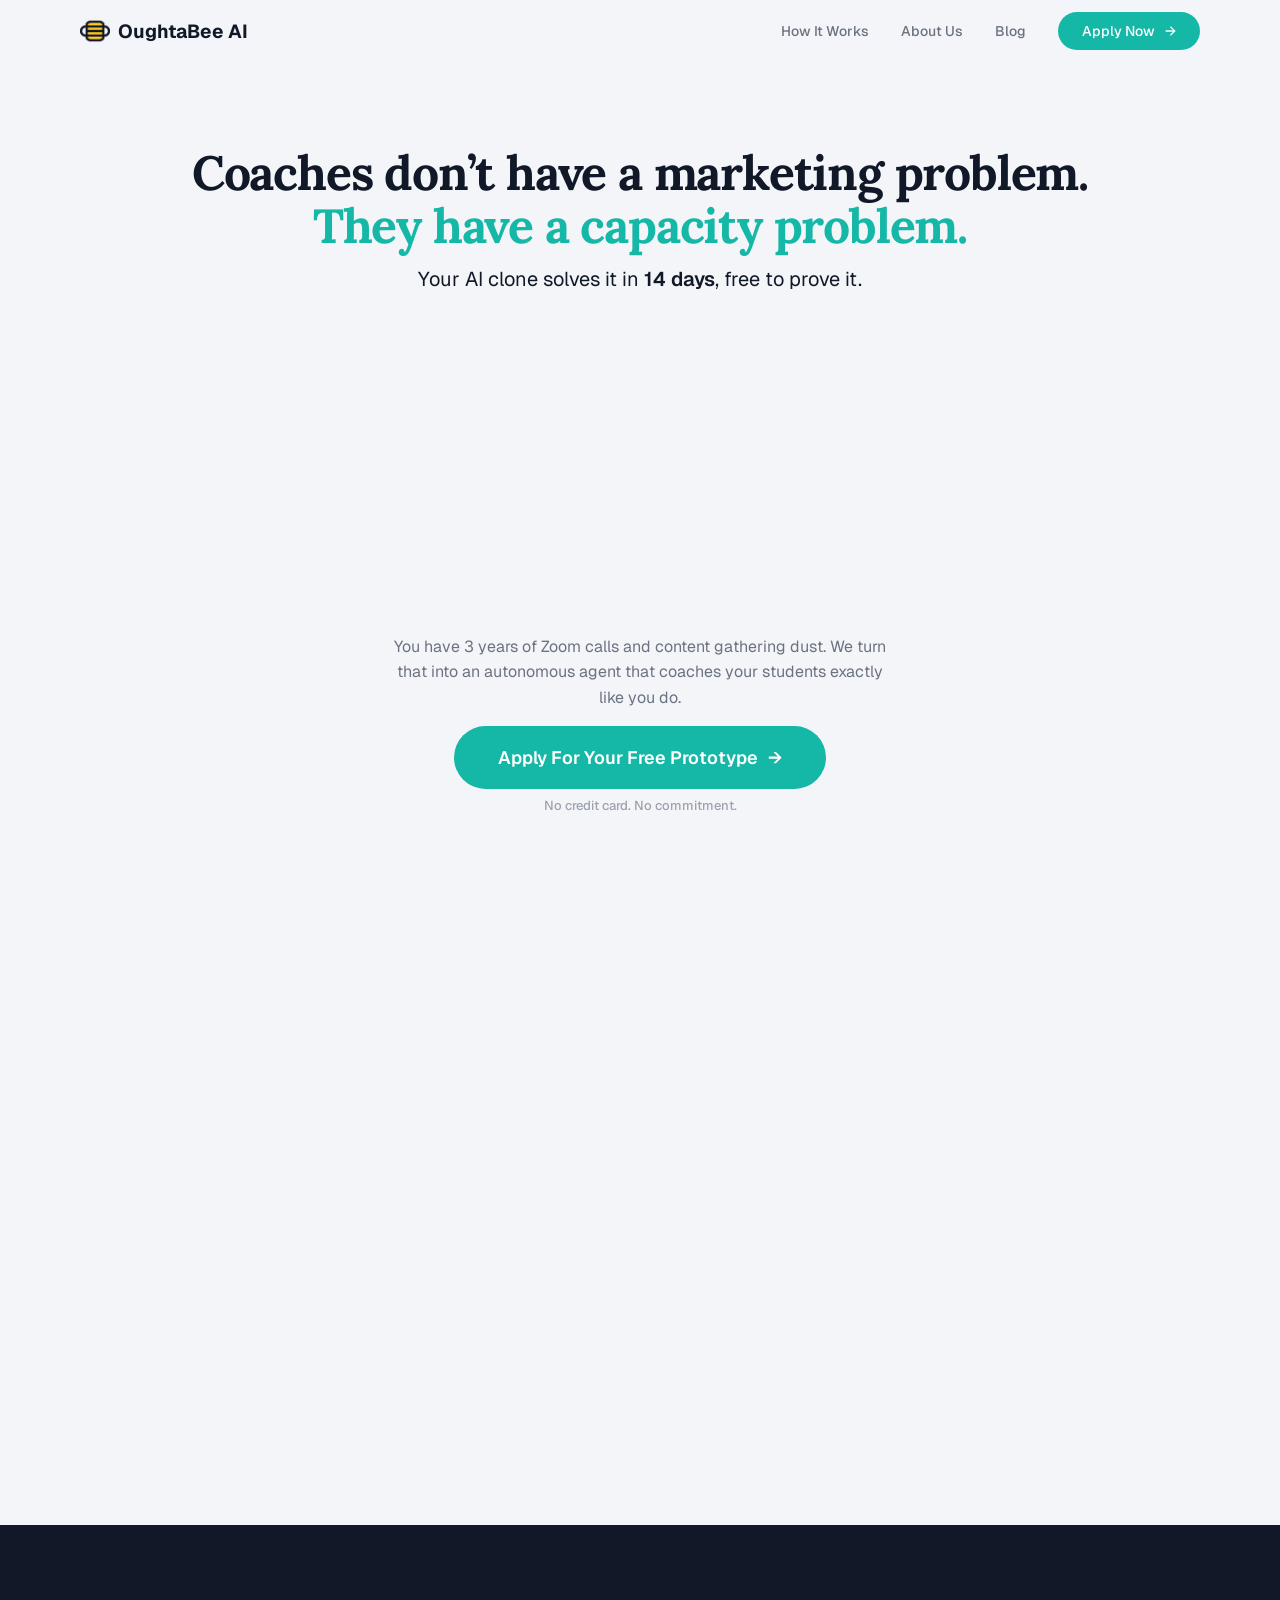
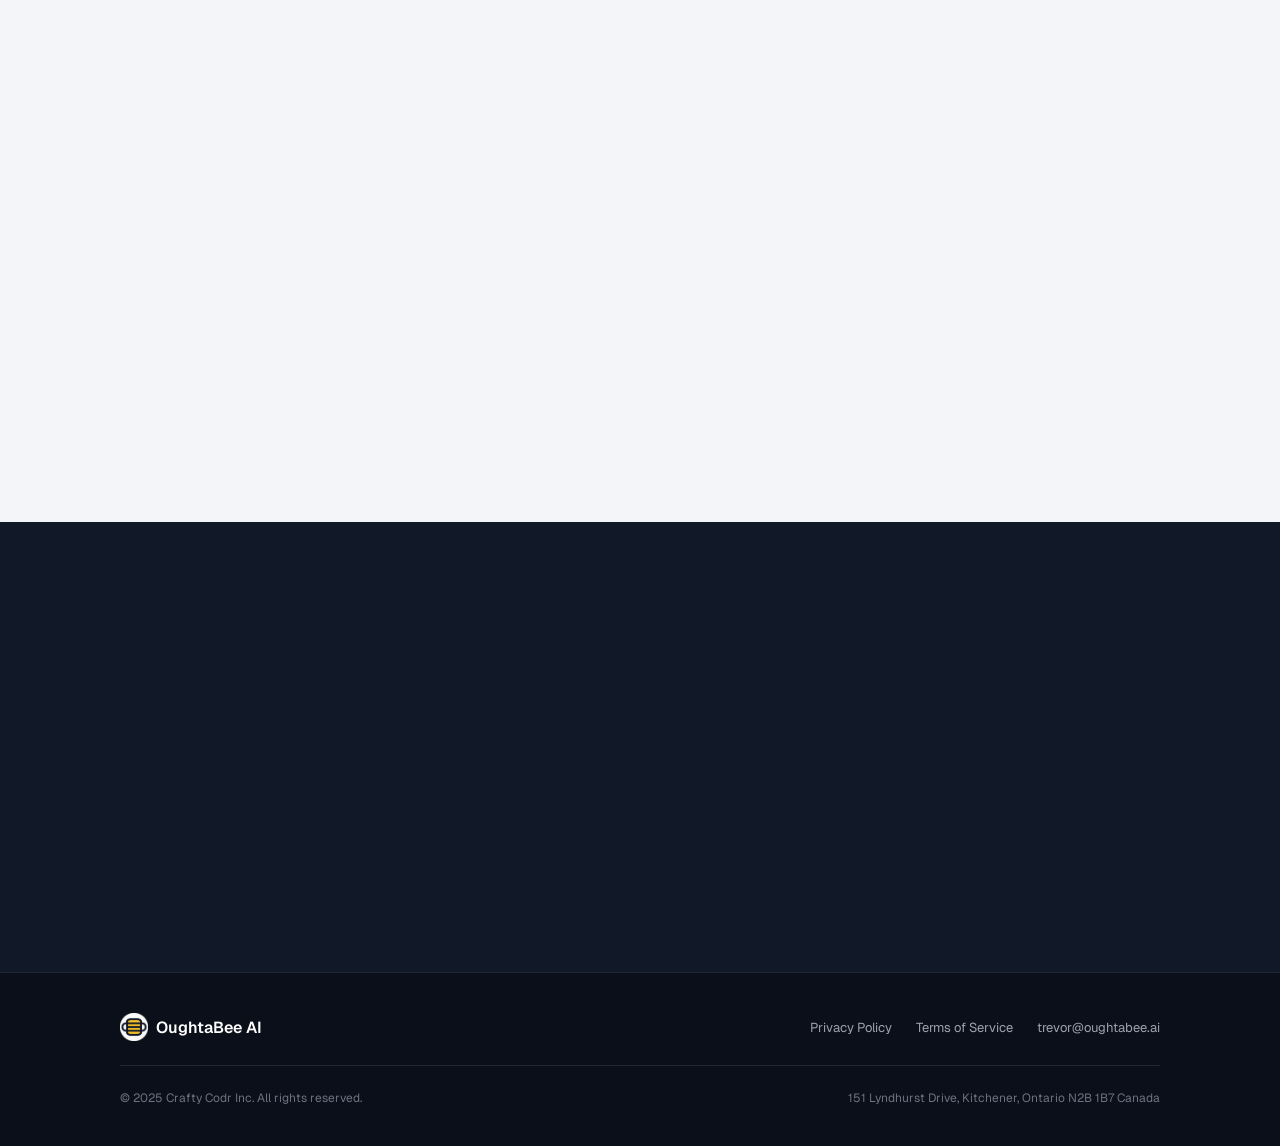
==== commit da509be6: "Hero: centered layout, bee animation tightened, removed proof points Co-Authored-By: Claude Sonnet 4" ====
--- a/index.html
+++ b/index.html
@@ -38,6 +38,332 @@
   <link rel="preconnect" href="https://fonts.gstatic.com" crossorigin>
   <link href="https://fonts.googleapis.com/css2?family=Geist:wght@400;500;600;700&family=Lora:wght@400;500;600;700&display=swap" rel="stylesheet">
   <link rel="stylesheet" href="css/styles.css">
+  <style>
+    /* Hero Section Redesign Styles - Override defaults */
+    .hero {
+      display: flex !important;
+      flex-direction: column !important;
+      width: 100% !important;
+      max-width: none !important;
+      margin: 0 !important;
+      padding: 0 !important;
+      align-items: auto !important;
+      gap: 0 !important;
+      text-align: center !important;
+      overflow: visible !important;
+    }
+    .hero-content {
+      display: none !important;
+    }
+    .hero-proof {
+      display: none !important;
+    }
+    .hero-header-full {
+      width: 100%;
+      text-align: center;
+      padding: 40px 60px 20px;
+    }
+    .hero-header-full h1 {
+      font-size: 48px !important;
+      font-weight: 700;
+      line-height: 1.1;
+      color: var(--text);
+      letter-spacing: -0.025em;
+      margin-bottom: 12px;
+      max-width: none !important;
+      text-align: center;
+    }
+    .hero-h1-accent {
+      color: var(--primary);
+    }
+    .hero-header-full .hero-subline {
+      font-size: 20px !important;
+      font-weight: 400;
+      line-height: 1.45;
+      color: var(--text);
+      margin: 0;
+      max-width: none !important;
+      text-align: center;
+    }
+    .hero-subline strong {
+      font-weight: 600;
+    }
+    .hero-animation-section {
+      width: 100%;
+      display: flex;
+      justify-content: center;
+      padding: 20px 60px;
+    }
+    .hero-animation {
+      flex: 0 0 280px !important;
+      height: 280px !important;
+      width: 280px !important;
+      position: relative;
+      background: transparent !important;
+      border-radius: 0;
+      display: flex;
+      align-items: center;
+      justify-content: center;
+      margin: 0 !important;
+      overflow: visible !important;
+    }
+    .hero-bottom-content {
+      width: 100%;
+      display: flex;
+      flex-direction: column;
+      align-items: center;
+      gap: 16px;
+      padding: 0 60px 40px;
+    }
+    .hero-desc {
+      font-size: 16px;
+      line-height: 1.6;
+      color: var(--text-secondary);
+      text-align: center;
+      max-width: 500px;
+      margin: 0 !important;
+    }
+    .hero-cta-row {
+      display: flex;
+      flex-direction: column;
+      align-items: center;
+      gap: 8px;
+    }
+    .hero-cta-note {
+      font-size: 13px;
+      color: var(--text-tertiary);
+      font-weight: 500;
+    }
+
+    /* Bee Animation Styles */
+    .hive-hub {
+      position: absolute;
+      top: 50%;
+      left: 50%;
+      transform: translate(-50%, -50%);
+      width: 200px;
+      height: auto;
+      pointer-events: none;
+      z-index: 2;
+    }
+    .hive-nest {
+      position: absolute;
+      top: 50%;
+      left: 50%;
+      transform: translate(-50%, -50%);
+      width: 180px;
+      height: auto;
+      object-fit: contain;
+      z-index: 1;
+      filter: drop-shadow(0 4px 20px rgba(0, 0, 0, 0.08));
+    }
+    .hive-ring {
+      position: absolute;
+      inset: -10px;
+      border: 1.5px solid rgba(21, 184, 166, 0.15);
+      border-radius: 50%;
+      animation: hubPulse 4s ease-in-out infinite;
+    }
+    .hive-ring:nth-child(2) {
+      inset: -30px;
+      border-color: rgba(21, 184, 166, 0.1);
+      animation-delay: -1.3s;
+      animation-duration: 5s;
+    }
+    .hive-ring:nth-child(3) {
+      inset: -50px;
+      border-color: rgba(21, 184, 166, 0.05);
+      animation-delay: -2.6s;
+      animation-duration: 6s;
+    }
+    @keyframes hubPulse {
+      0%, 100% { transform: scale(1); opacity: 1; }
+      50% { transform: scale(1.04); opacity: 0.5; }
+    }
+    .hive-glow {
+      position: absolute;
+      inset: -60px;
+      border-radius: 50%;
+      background: radial-gradient(circle, rgba(21, 184, 166, 0.1) 0%, rgba(255, 201, 39, 0.04) 40%, transparent 70%);
+      animation: glowPulse 4s ease-in-out infinite;
+      pointer-events: none;
+    }
+    @keyframes glowPulse {
+      0%, 100% { opacity: 1; transform: scale(1); }
+      50% { opacity: 0.4; transform: scale(1.08); }
+    }
+    .hive-hub.ping .hive-ring {
+      animation: hubPing 0.6s ease-out;
+    }
+    @keyframes hubPing {
+      0% { transform: scale(1); border-color: rgba(21, 184, 166, 0.35); }
+      100% { transform: scale(1.12); border-color: rgba(21, 184, 166, 0.03); }
+    }
+
+    .bee {
+      position: absolute;
+      width: 44px;
+      height: 44px;
+      will-change: transform;
+      pointer-events: none;
+      opacity: 0;
+      transition: opacity 0.5s ease;
+      z-index: 2;
+    }
+    .bee.active {
+      opacity: 1;
+    }
+    .bee.at-hive {
+      opacity: 0.5;
+      transform: scale(0.7);
+    }
+    .bee-flutter {
+      display: block;
+      width: 100%;
+      height: 100%;
+      animation: beeHover 1.8s ease-in-out infinite;
+    }
+    @keyframes beeHover {
+      0%, 100% { transform: scale(1) rotate(0deg); }
+      25% { transform: scale(1.03) rotate(1.5deg); }
+      50% { transform: scale(1) rotate(0deg); }
+      75% { transform: scale(1.03) rotate(-1.5deg); }
+    }
+    .bee-img {
+      width: 100%;
+      height: 100%;
+      object-fit: contain;
+      filter: drop-shadow(0 2px 6px rgba(255, 201, 39, 0.3));
+    }
+
+    .bee-trail {
+      position: absolute;
+      top: 0;
+      left: 0;
+      width: 100%;
+      height: 100%;
+      pointer-events: none;
+      z-index: 1;
+    }
+    .bee-trail path {
+      fill: none;
+      stroke: rgba(21, 184, 166, 0.12);
+      stroke-width: 1.5;
+      stroke-dasharray: 6 4;
+      stroke-linecap: round;
+      transition: opacity 0.8s ease;
+    }
+
+    .bee-tooltip {
+      position: absolute;
+      white-space: nowrap;
+      padding: 10px 16px;
+      border-radius: 10px;
+      background: rgba(255, 255, 255, 0.1);
+      backdrop-filter: blur(10px);
+      -webkit-backdrop-filter: blur(20px);
+      border: 1px solid rgba(21, 184, 166, 0.12);
+      box-shadow: 0 8px 32px rgba(0, 0, 0, 0.06), 0 1px 2px rgba(0, 0, 0, 0.04);
+      font-family: var(--font);
+      font-size: 12.5px;
+      font-weight: 500;
+      color: var(--text);
+      line-height: 1;
+      pointer-events: none;
+      opacity: 0;
+      transition: opacity 0.35s ease;
+      z-index: 10;
+    }
+    .bee-tooltip.visible {
+      opacity: 1;
+    }
+    .bee-tooltip::before {
+      content: "";
+      display: inline-block;
+      width: 5px;
+      height: 5px;
+      border-radius: 50%;
+      background: var(--primary);
+      margin-right: 7px;
+      vertical-align: middle;
+      animation: tooltipPulse 1.5s ease-in-out infinite;
+    }
+    @keyframes tooltipPulse {
+      0%, 100% { opacity: 1; }
+      50% { opacity: 0.3; }
+    }
+
+    @media (max-width: 1100px) {
+      .hero {
+        flex-direction: column !important;
+        text-align: center !important;
+        padding: 0 !important;
+        gap: 0 !important;
+        overflow: visible !important;
+      }
+      .hero-content {
+        display: none !important;
+      }
+      .hero-proof {
+        display: none !important;
+      }
+      .hero-header-full {
+        padding: 40px 40px 30px;
+      }
+      .hero-header-full h1 {
+        font-size: 44px;
+      }
+      .hero-animation-section {
+        padding: 30px 40px;
+      }
+      .hero-animation {
+        flex: 0 0 240px !important;
+        height: 240px !important;
+        width: 240px !important;
+        background: transparent !important;
+        display: flex !important;
+        margin: 0 !important;
+      }
+      .hero-bottom-content {
+        padding: 0 40px 60px;
+      }
+    }
+    @media (max-width: 768px) {
+      .hero {
+        flex-direction: column !important;
+        padding: 0 !important;
+      }
+      .hero-content {
+        display: none !important;
+      }
+      .hero-proof {
+        display: none !important;
+      }
+      .hero-header-full {
+        padding: 30px 24px 20px;
+      }
+      .hero-header-full h1 {
+        font-size: 32px;
+      }
+      .hero-header-full .hero-subline {
+        font-size: 18px;
+      }
+      .hero-animation-section {
+        padding: 20px 24px;
+      }
+      .hero-animation {
+        flex: 0 0 200px !important;
+        height: 200px !important;
+        width: 200px !important;
+        background: transparent !important;
+        display: flex !important;
+        margin: 0 !important;
+      }
+      .hero-bottom-content {
+        padding: 0 24px 48px;
+      }
+    }
+  </style>
 </head>
 
 <body>
@@ -70,13 +396,19 @@
 
   <!-- ═══ HERO ═══ -->
   <section class="hero">
-    <h1 class="fade-in">Coaches don&rsquo;t have a marketing problem. <span class="hero-h1-accent">They have a capacity problem.</span></h1>
-    <p class="hero-subline fade-in">Your AI clone solves it in <strong>14 days</strong>, free to prove it.</p>
-    <div class="hero-animation" aria-hidden="true"></div>
-    <p class="hero-desc fade-in">You have 3 years of Zoom calls and content gathering dust. We turn that into an autonomous agent that coaches your students exactly like you&nbsp;do.</p>
-    <div class="hero-cta-row fade-in">
-      <a href="https://leads.oughtabee.ai/apply" class="btn-primary">Apply For Your Free Prototype <span>&rarr;</span></a>
-      <span class="hero-cta-note">No credit card. No commitment.</span>
+    <div class="hero-header-full">
+      <h1>Coaches don&rsquo;t have a marketing problem.<br><span class="hero-h1-accent">They have a capacity problem.</span></h1>
+      <p class="hero-subline">Your AI clone solves it in <strong>14 days</strong>, free to prove it.</p>
+    </div>
+    <div class="hero-animation-section">
+      <div class="hero-animation" aria-hidden="true"></div>
+    </div>
+    <div class="hero-bottom-content">
+      <p class="hero-desc">You have 3 years of Zoom calls and content gathering dust. We turn that into an autonomous agent that coaches your students exactly like you do.</p>
+      <div class="hero-cta-row">
+        <a href="https://leads.oughtabee.ai/apply" class="btn-primary">Apply For Your Free Prototype <span>&rarr;</span></a>
+        <span class="hero-cta-note">No credit card. No commitment.</span>
+      </div>
     </div>
   </section>
 
@@ -310,4 +642,4 @@
   <script src="js/main.js"></script>
 </body>
 
-</html>+</html>
--- a/css/styles.css
+++ b/css/styles.css
@@ -89,8 +89,8 @@
   transform: translateY(0);
 }
 .btn-primary--sm {
-  padding: 12px 28px;
-  font-size: 15px;
+  padding: 10px 24px;
+  font-size: 14px;
 }
 .btn-primary--lg {
   padding: 20px 48px;
@@ -121,7 +121,7 @@
 
 /* ── Header ── */
 .header {
-  padding: 20px 80px;
+  padding: 12px 80px;
   display: flex;
   justify-content: space-between;
   align-items: center;
@@ -134,26 +134,26 @@
 .header-logo {
   display: flex;
   align-items: center;
-  gap: 10px;
+  gap: 8px;
   text-decoration: none;
 }
 .header-logo-icon {
-  width: 36px;
-  height: 36px;
+  width: 30px;
+  height: 30px;
   object-fit: contain;
 }
 .header-logo-text {
-  font-size: 22px;
+  font-size: 19px;
   font-weight: 700;
   color: var(--text);
 }
 .header-nav {
   display: flex;
   align-items: center;
-  gap: 36px;
+  gap: 32px;
 }
 .header-nav a {
-  font-size: 15px;
+  font-size: 14px;
   font-weight: 500;
   color: var(--text-secondary);
   text-decoration: none;
@@ -187,6 +187,8 @@
   padding: 14px 24px;
   background: var(--text);
   animation: urgencyGlow 3s ease-in-out infinite;
+  position: relative;
+  z-index: 10;
 }
 @keyframes urgencyGlow {
   0%,
@@ -227,7 +229,7 @@
 .hero {
   max-width: 1200px;
   margin: 0 auto;
-  padding: 48px 60px 64px;
+  padding: 24px 60px 48px;
   display: flex;
   flex-direction: column;
   align-items: center;
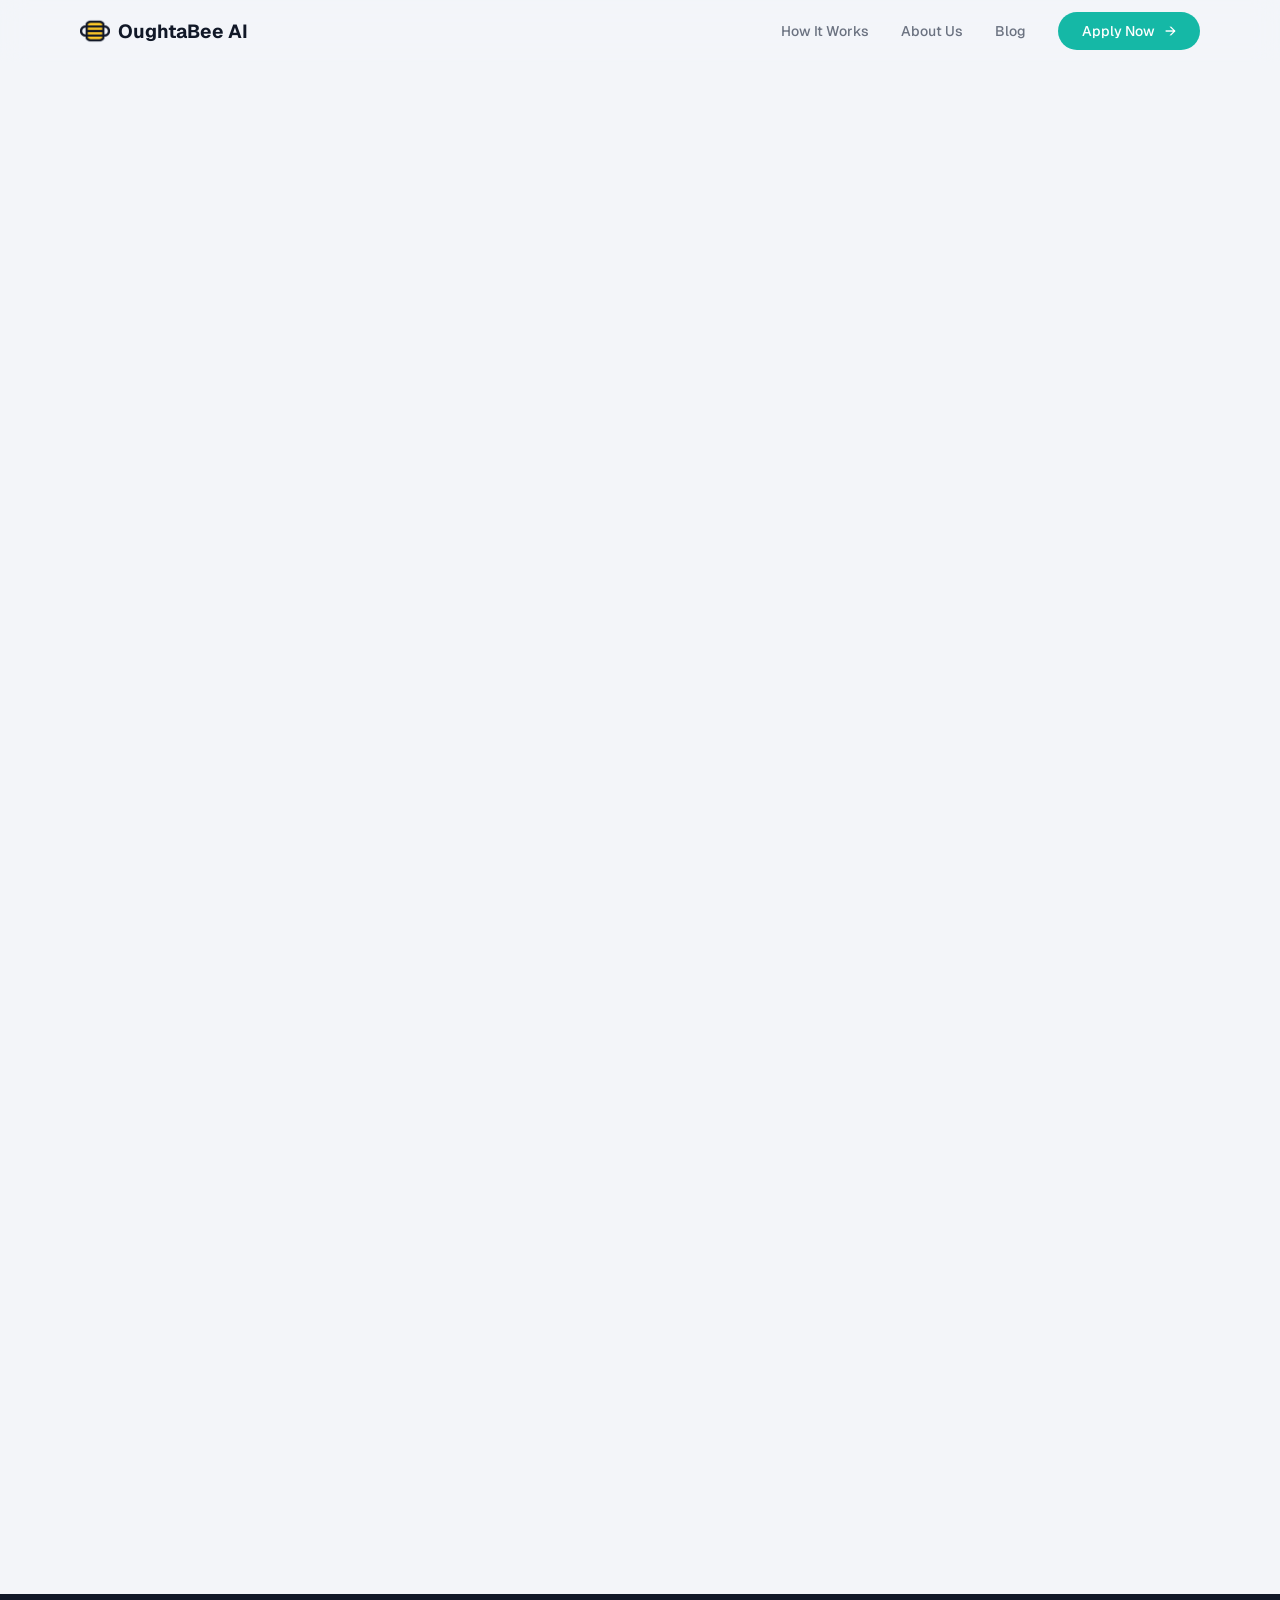
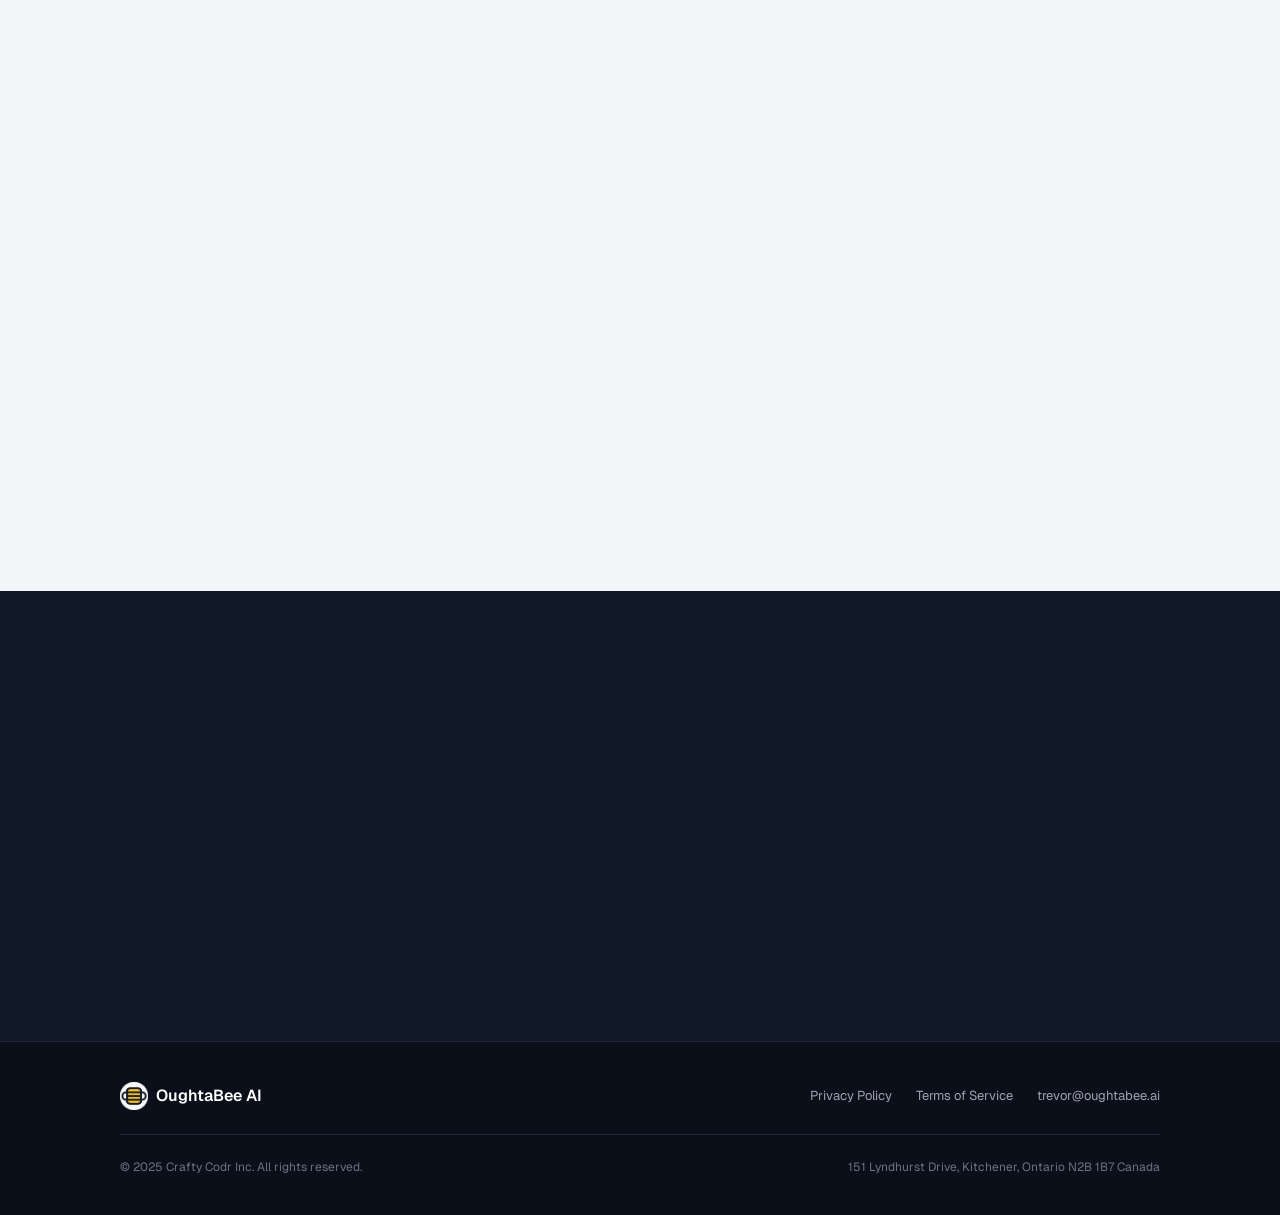
==== commit bdddd134: "Merge pull request #3 from tp02ga/redesign/hero-centered-variant Hero: constrained bee flight zone +" ====
--- a/index.html
+++ b/index.html
@@ -38,332 +38,6 @@
   <link rel="preconnect" href="https://fonts.gstatic.com" crossorigin>
   <link href="https://fonts.googleapis.com/css2?family=Geist:wght@400;500;600;700&family=Lora:wght@400;500;600;700&display=swap" rel="stylesheet">
   <link rel="stylesheet" href="css/styles.css">
-  <style>
-    /* Hero Section Redesign Styles - Override defaults */
-    .hero {
-      display: flex !important;
-      flex-direction: column !important;
-      width: 100% !important;
-      max-width: none !important;
-      margin: 0 !important;
-      padding: 0 !important;
-      align-items: auto !important;
-      gap: 0 !important;
-      text-align: center !important;
-      overflow: visible !important;
-    }
-    .hero-content {
-      display: none !important;
-    }
-    .hero-proof {
-      display: none !important;
-    }
-    .hero-header-full {
-      width: 100%;
-      text-align: center;
-      padding: 40px 60px 20px;
-    }
-    .hero-header-full h1 {
-      font-size: 48px !important;
-      font-weight: 700;
-      line-height: 1.1;
-      color: var(--text);
-      letter-spacing: -0.025em;
-      margin-bottom: 12px;
-      max-width: none !important;
-      text-align: center;
-    }
-    .hero-h1-accent {
-      color: var(--primary);
-    }
-    .hero-header-full .hero-subline {
-      font-size: 20px !important;
-      font-weight: 400;
-      line-height: 1.45;
-      color: var(--text);
-      margin: 0;
-      max-width: none !important;
-      text-align: center;
-    }
-    .hero-subline strong {
-      font-weight: 600;
-    }
-    .hero-animation-section {
-      width: 100%;
-      display: flex;
-      justify-content: center;
-      padding: 20px 60px;
-    }
-    .hero-animation {
-      flex: 0 0 280px !important;
-      height: 280px !important;
-      width: 280px !important;
-      position: relative;
-      background: transparent !important;
-      border-radius: 0;
-      display: flex;
-      align-items: center;
-      justify-content: center;
-      margin: 0 !important;
-      overflow: visible !important;
-    }
-    .hero-bottom-content {
-      width: 100%;
-      display: flex;
-      flex-direction: column;
-      align-items: center;
-      gap: 16px;
-      padding: 0 60px 40px;
-    }
-    .hero-desc {
-      font-size: 16px;
-      line-height: 1.6;
-      color: var(--text-secondary);
-      text-align: center;
-      max-width: 500px;
-      margin: 0 !important;
-    }
-    .hero-cta-row {
-      display: flex;
-      flex-direction: column;
-      align-items: center;
-      gap: 8px;
-    }
-    .hero-cta-note {
-      font-size: 13px;
-      color: var(--text-tertiary);
-      font-weight: 500;
-    }
-
-    /* Bee Animation Styles */
-    .hive-hub {
-      position: absolute;
-      top: 50%;
-      left: 50%;
-      transform: translate(-50%, -50%);
-      width: 200px;
-      height: auto;
-      pointer-events: none;
-      z-index: 2;
-    }
-    .hive-nest {
-      position: absolute;
-      top: 50%;
-      left: 50%;
-      transform: translate(-50%, -50%);
-      width: 180px;
-      height: auto;
-      object-fit: contain;
-      z-index: 1;
-      filter: drop-shadow(0 4px 20px rgba(0, 0, 0, 0.08));
-    }
-    .hive-ring {
-      position: absolute;
-      inset: -10px;
-      border: 1.5px solid rgba(21, 184, 166, 0.15);
-      border-radius: 50%;
-      animation: hubPulse 4s ease-in-out infinite;
-    }
-    .hive-ring:nth-child(2) {
-      inset: -30px;
-      border-color: rgba(21, 184, 166, 0.1);
-      animation-delay: -1.3s;
-      animation-duration: 5s;
-    }
-    .hive-ring:nth-child(3) {
-      inset: -50px;
-      border-color: rgba(21, 184, 166, 0.05);
-      animation-delay: -2.6s;
-      animation-duration: 6s;
-    }
-    @keyframes hubPulse {
-      0%, 100% { transform: scale(1); opacity: 1; }
-      50% { transform: scale(1.04); opacity: 0.5; }
-    }
-    .hive-glow {
-      position: absolute;
-      inset: -60px;
-      border-radius: 50%;
-      background: radial-gradient(circle, rgba(21, 184, 166, 0.1) 0%, rgba(255, 201, 39, 0.04) 40%, transparent 70%);
-      animation: glowPulse 4s ease-in-out infinite;
-      pointer-events: none;
-    }
-    @keyframes glowPulse {
-      0%, 100% { opacity: 1; transform: scale(1); }
-      50% { opacity: 0.4; transform: scale(1.08); }
-    }
-    .hive-hub.ping .hive-ring {
-      animation: hubPing 0.6s ease-out;
-    }
-    @keyframes hubPing {
-      0% { transform: scale(1); border-color: rgba(21, 184, 166, 0.35); }
-      100% { transform: scale(1.12); border-color: rgba(21, 184, 166, 0.03); }
-    }
-
-    .bee {
-      position: absolute;
-      width: 44px;
-      height: 44px;
-      will-change: transform;
-      pointer-events: none;
-      opacity: 0;
-      transition: opacity 0.5s ease;
-      z-index: 2;
-    }
-    .bee.active {
-      opacity: 1;
-    }
-    .bee.at-hive {
-      opacity: 0.5;
-      transform: scale(0.7);
-    }
-    .bee-flutter {
-      display: block;
-      width: 100%;
-      height: 100%;
-      animation: beeHover 1.8s ease-in-out infinite;
-    }
-    @keyframes beeHover {
-      0%, 100% { transform: scale(1) rotate(0deg); }
-      25% { transform: scale(1.03) rotate(1.5deg); }
-      50% { transform: scale(1) rotate(0deg); }
-      75% { transform: scale(1.03) rotate(-1.5deg); }
-    }
-    .bee-img {
-      width: 100%;
-      height: 100%;
-      object-fit: contain;
-      filter: drop-shadow(0 2px 6px rgba(255, 201, 39, 0.3));
-    }
-
-    .bee-trail {
-      position: absolute;
-      top: 0;
-      left: 0;
-      width: 100%;
-      height: 100%;
-      pointer-events: none;
-      z-index: 1;
-    }
-    .bee-trail path {
-      fill: none;
-      stroke: rgba(21, 184, 166, 0.12);
-      stroke-width: 1.5;
-      stroke-dasharray: 6 4;
-      stroke-linecap: round;
-      transition: opacity 0.8s ease;
-    }
-
-    .bee-tooltip {
-      position: absolute;
-      white-space: nowrap;
-      padding: 10px 16px;
-      border-radius: 10px;
-      background: rgba(255, 255, 255, 0.1);
-      backdrop-filter: blur(10px);
-      -webkit-backdrop-filter: blur(20px);
-      border: 1px solid rgba(21, 184, 166, 0.12);
-      box-shadow: 0 8px 32px rgba(0, 0, 0, 0.06), 0 1px 2px rgba(0, 0, 0, 0.04);
-      font-family: var(--font);
-      font-size: 12.5px;
-      font-weight: 500;
-      color: var(--text);
-      line-height: 1;
-      pointer-events: none;
-      opacity: 0;
-      transition: opacity 0.35s ease;
-      z-index: 10;
-    }
-    .bee-tooltip.visible {
-      opacity: 1;
-    }
-    .bee-tooltip::before {
-      content: "";
-      display: inline-block;
-      width: 5px;
-      height: 5px;
-      border-radius: 50%;
-      background: var(--primary);
-      margin-right: 7px;
-      vertical-align: middle;
-      animation: tooltipPulse 1.5s ease-in-out infinite;
-    }
-    @keyframes tooltipPulse {
-      0%, 100% { opacity: 1; }
-      50% { opacity: 0.3; }
-    }
-
-    @media (max-width: 1100px) {
-      .hero {
-        flex-direction: column !important;
-        text-align: center !important;
-        padding: 0 !important;
-        gap: 0 !important;
-        overflow: visible !important;
-      }
-      .hero-content {
-        display: none !important;
-      }
-      .hero-proof {
-        display: none !important;
-      }
-      .hero-header-full {
-        padding: 40px 40px 30px;
-      }
-      .hero-header-full h1 {
-        font-size: 44px;
-      }
-      .hero-animation-section {
-        padding: 30px 40px;
-      }
-      .hero-animation {
-        flex: 0 0 240px !important;
-        height: 240px !important;
-        width: 240px !important;
-        background: transparent !important;
-        display: flex !important;
-        margin: 0 !important;
-      }
-      .hero-bottom-content {
-        padding: 0 40px 60px;
-      }
-    }
-    @media (max-width: 768px) {
-      .hero {
-        flex-direction: column !important;
-        padding: 0 !important;
-      }
-      .hero-content {
-        display: none !important;
-      }
-      .hero-proof {
-        display: none !important;
-      }
-      .hero-header-full {
-        padding: 30px 24px 20px;
-      }
-      .hero-header-full h1 {
-        font-size: 32px;
-      }
-      .hero-header-full .hero-subline {
-        font-size: 18px;
-      }
-      .hero-animation-section {
-        padding: 20px 24px;
-      }
-      .hero-animation {
-        flex: 0 0 200px !important;
-        height: 200px !important;
-        width: 200px !important;
-        background: transparent !important;
-        display: flex !important;
-        margin: 0 !important;
-      }
-      .hero-bottom-content {
-        padding: 0 24px 48px;
-      }
-    }
-  </style>
 </head>
 
 <body>
@@ -396,19 +70,13 @@
 
   <!-- ═══ HERO ═══ -->
   <section class="hero">
-    <div class="hero-header-full">
-      <h1>Coaches don&rsquo;t have a marketing problem.<br><span class="hero-h1-accent">They have a capacity problem.</span></h1>
-      <p class="hero-subline">Your AI clone solves it in <strong>14 days</strong>, free to prove it.</p>
-    </div>
-    <div class="hero-animation-section">
-      <div class="hero-animation" aria-hidden="true"></div>
-    </div>
-    <div class="hero-bottom-content">
-      <p class="hero-desc">You have 3 years of Zoom calls and content gathering dust. We turn that into an autonomous agent that coaches your students exactly like you do.</p>
-      <div class="hero-cta-row">
-        <a href="https://leads.oughtabee.ai/apply" class="btn-primary">Apply For Your Free Prototype <span>&rarr;</span></a>
-        <span class="hero-cta-note">No credit card. No commitment.</span>
-      </div>
+    <h1 class="fade-in">Coaches don&rsquo;t have a marketing problem. <span class="hero-h1-accent">They have a capacity problem.</span></h1>
+    <p class="hero-subline fade-in">Your AI clone solves it in <strong>14 days</strong>, free to prove it.</p>
+    <div class="hero-animation" aria-hidden="true"></div>
+    <p class="hero-desc fade-in">You have 3 years of Zoom calls and content gathering dust. We turn that into an autonomous agent that coaches your students exactly like you&nbsp;do.</p>
+    <div class="hero-cta-row fade-in">
+      <a href="https://leads.oughtabee.ai/apply" class="btn-primary">Apply For Your Free Prototype <span>&rarr;</span></a>
+      <span class="hero-cta-note">No credit card. No commitment.</span>
     </div>
   </section>
 
@@ -642,4 +310,4 @@
   <script src="js/main.js"></script>
 </body>
 
-</html>
+</html>
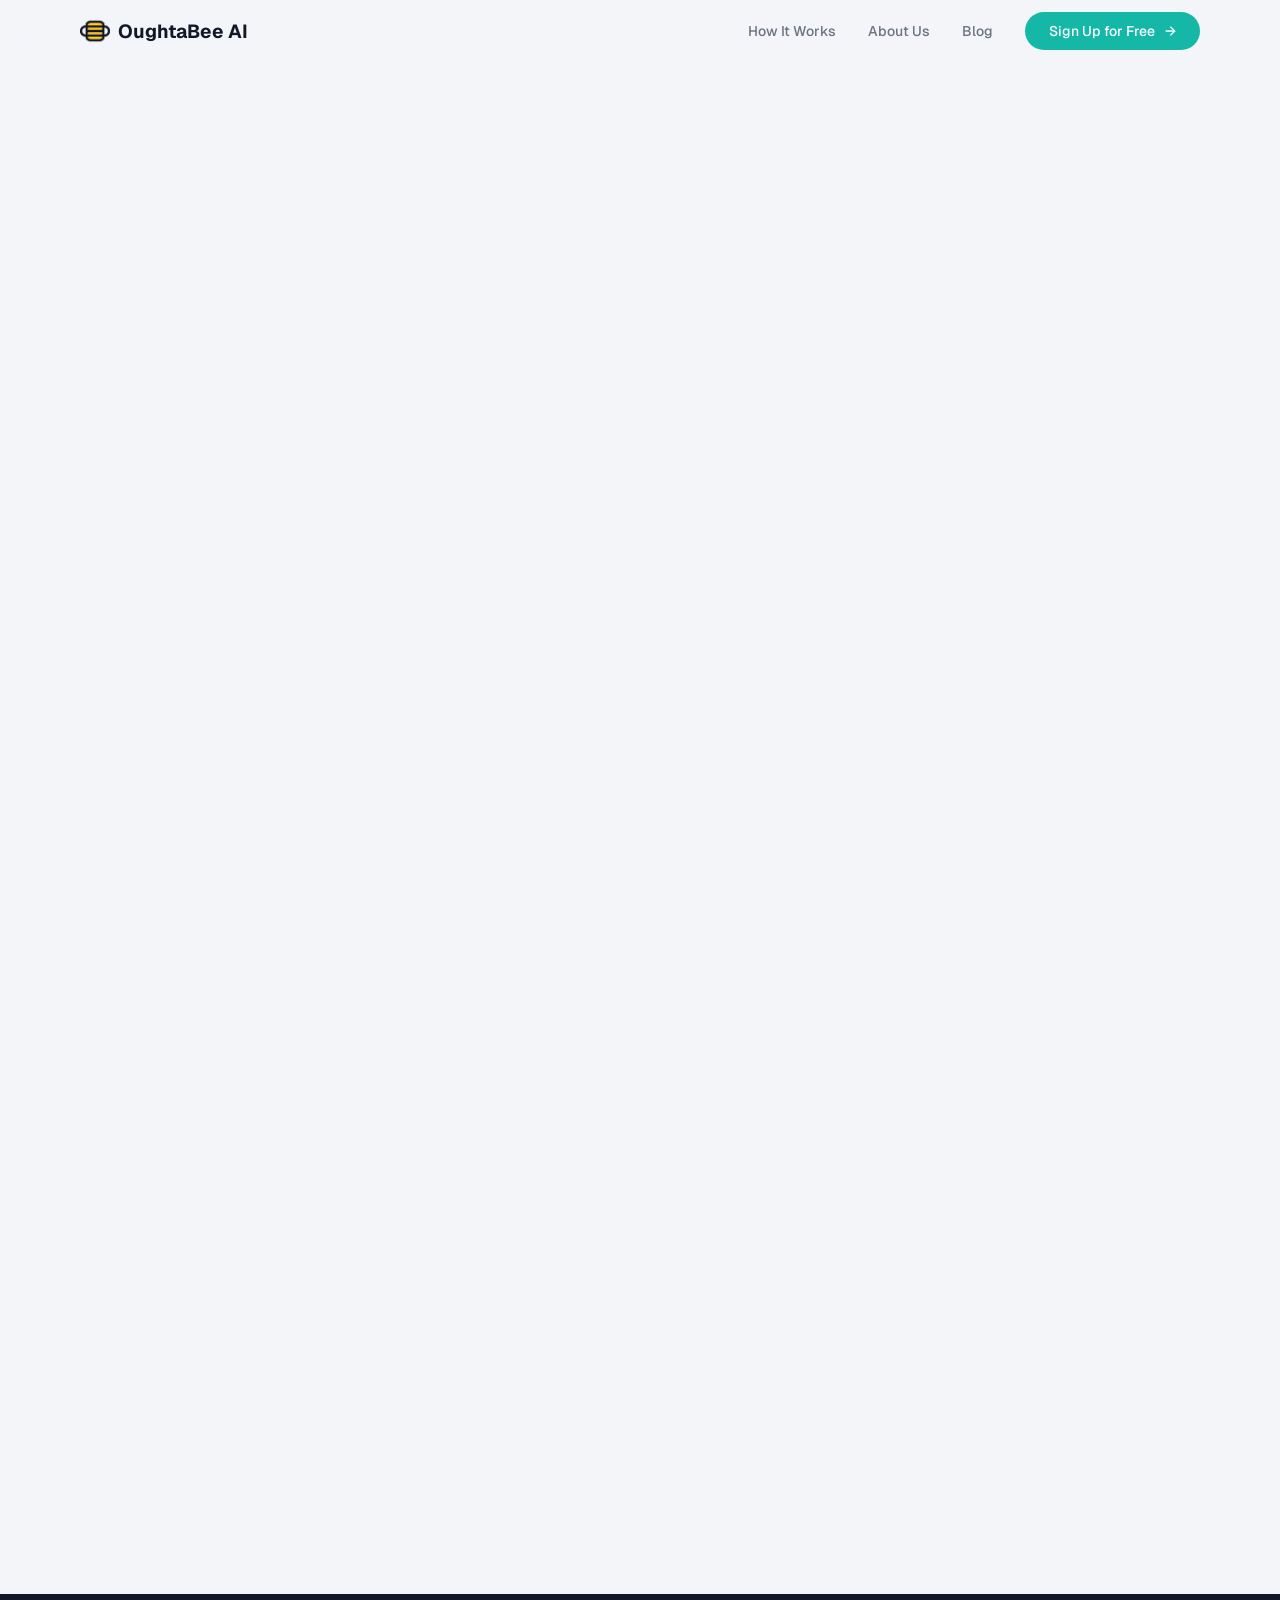
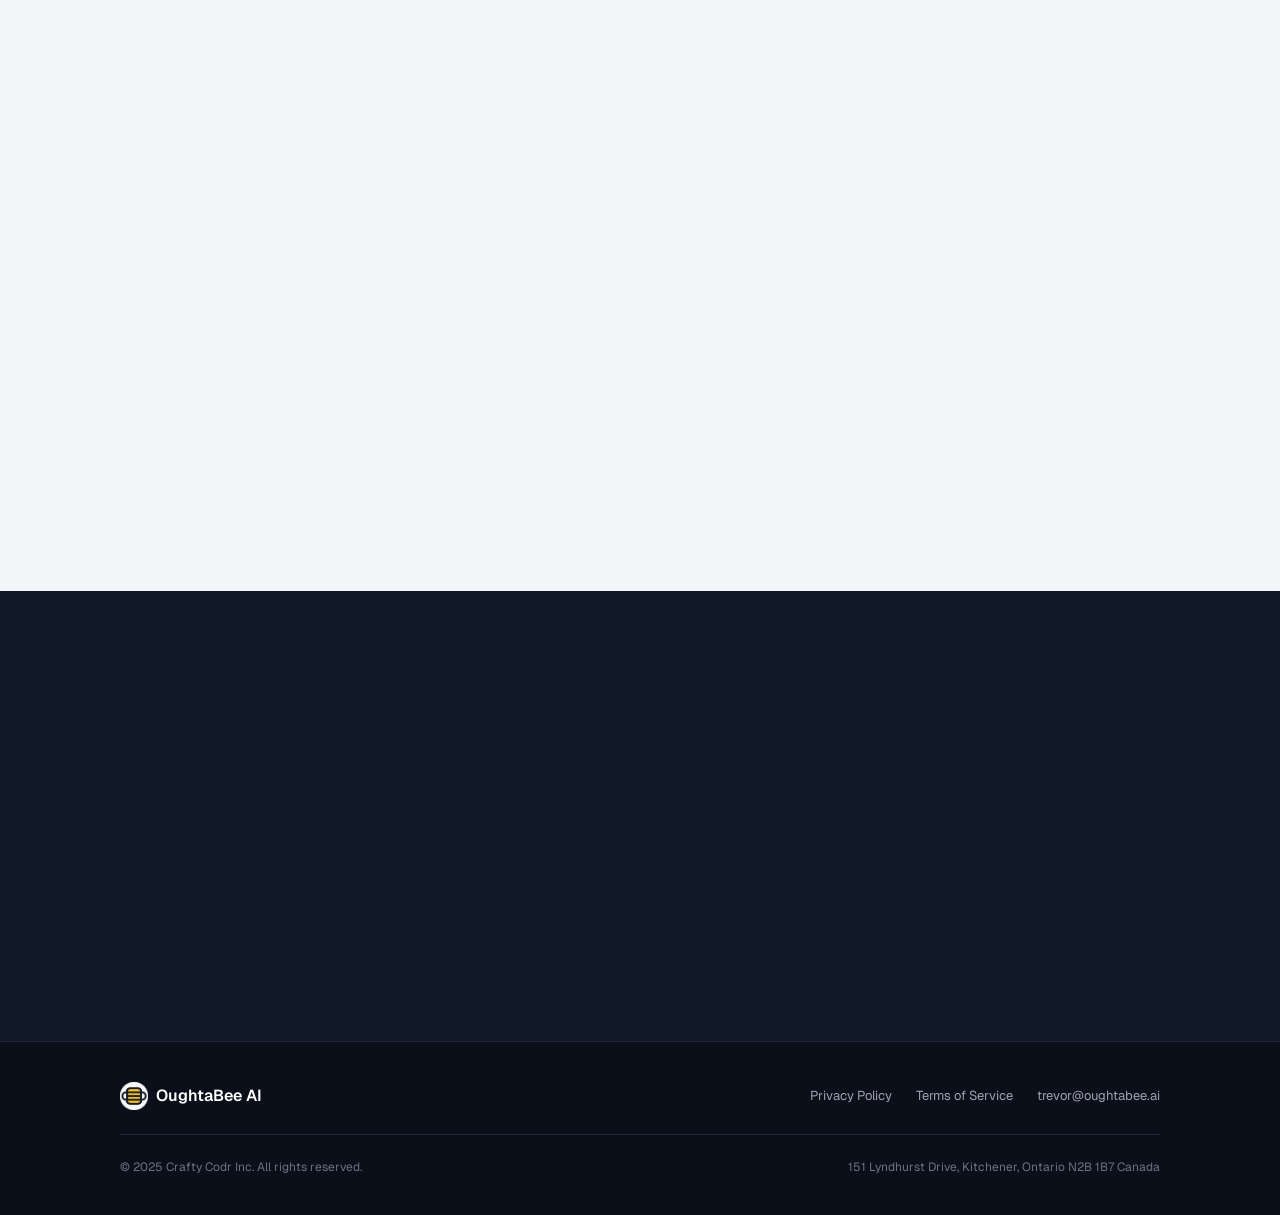
==== commit 29e345cd: "Add modal signup form with Cloudflare Turnstile captcha Replace CTA links with inline modal form tha" ====
--- a/index.html
+++ b/index.html
@@ -33,6 +33,8 @@
   </script>
   <noscript><img height="1" width="1" style="display:none" src="https://www.facebook.com/tr?id=1420027179611339&ev=PageView&noscript=1" /></noscript>
   <!-- End Meta Pixel Code -->
+  <!-- Cloudflare Turnstile -->
+  <script src="https://challenges.cloudflare.com/turnstile/v0/api.js?render=explicit" async defer></script>
   <title>OughtaBee AI — Clone Your Brain. Scale Your Voice.</title>
   <link rel="preconnect" href="https://fonts.googleapis.com">
   <link rel="preconnect" href="https://fonts.gstatic.com" crossorigin>
@@ -58,14 +60,14 @@
       <a href="#how">How It Works</a>
       <a href="#team">About Us</a>
       <a href="https://blog.oughtabee.ai/">Blog</a>
-      <a href="https://leads.oughtabee.ai/apply" class="btn-primary btn-primary--sm">Apply Now <span>&rarr;</span></a>
+      <a href="https://leads.oughtabee.ai/apply" class="btn-primary btn-primary--sm">Sign Up for Free <span>&rarr;</span></a>
     </nav>
   </header>
 
   <!-- ═══ URGENCY BANNER ═══ -->
   <div class="urgency-banner fade-in">
     <span class="urgency-dot"></span>
-    <span class="urgency-text">Limited to 7 Founders Per Month</span>
+    <span class="urgency-text">Limited to 7 Coaches Per Month</span>
   </div>
 
   <!-- ═══ HERO ═══ -->
@@ -75,7 +77,7 @@
     <div class="hero-animation" aria-hidden="true"></div>
     <p class="hero-desc fade-in">You have 3 years of Zoom calls and content gathering dust. We turn that into an autonomous agent that coaches your students exactly like you&nbsp;do.</p>
     <div class="hero-cta-row fade-in">
-      <a href="https://leads.oughtabee.ai/apply" class="btn-primary">Apply For Your Free Prototype <span>&rarr;</span></a>
+      <a href="https://leads.oughtabee.ai/apply" class="btn-primary">Sign Up for Free <span>&rarr;</span></a>
       <span class="hero-cta-note">No credit card. No commitment.</span>
     </div>
   </section>
@@ -282,8 +284,8 @@
   <section class="final-cta">
     <h2 class="fade-in">Ready to Clone Your Brain?</h2>
     <p class="final-cta-sub fade-in">Apply now to secure one of our 7 monthly pilot spots. We&rsquo;ll build your Phase 1 Prototype in 14 days &mdash; completely free.</p>
-    <a href="https://leads.oughtabee.ai/apply" class="btn-primary btn-primary--lg fade-in">APPLY FOR PILOT NOW <span>&rarr;</span></a>
-    <span class="final-cta-note fade-in">Limited to 7 founders per month</span>
+    <a href="https://leads.oughtabee.ai/apply" class="btn-primary btn-primary--lg fade-in">Sign Up for Free <span>&rarr;</span></a>
+    <span class="final-cta-note fade-in">Limited to 7 coaches per month</span>
   </section>
 
   <!-- ═══ FOOTER ═══ -->
@@ -306,8 +308,193 @@
     </div>
   </footer>
 
+  <!-- Apply Modal -->
+  <div class="modal-overlay" id="applyModal" role="dialog" aria-modal="true" aria-labelledby="modalTitle">
+    <div class="modal">
+      <button class="modal-close" id="modalClose" aria-label="Close">&times;</button>
+      <h2 id="modalTitle">Clone Your Brain Now for Free</h2>
+      <p class="modal-subtitle">Limited to 7 founders per month</p>
+      <form class="modal-form" id="applyForm" novalidate>
+        <div class="form-error" id="formError" role="alert"></div>
+        <label for="applyName">Full Name</label>
+        <input type="text" id="applyName" name="name" required autocomplete="name" placeholder="e.g. Jane Smith">
+        <label for="applyEmail">Email Address</label>
+        <input type="email" id="applyEmail" name="email" required autocomplete="email" placeholder="jane@company.com">
+        <div class="turnstile-wrapper" id="turnstileContainer"></div>
+        <button type="submit" class="btn-primary modal-submit" id="applySubmit">Sign Up for Free</button>
+      </form>
+    </div>
+  </div>
+
   <script src="https://unpkg.com/lucide@latest"></script>
   <script src="js/main.js"></script>
+  <script>
+  (function() {
+    'use strict';
+
+    var isLocal = location.hostname === 'localhost' || location.hostname === '127.0.0.1';
+    var API_URL = isLocal ? 'http://localhost:3002/api/webhooks/ghl/provision' : 'https://app.oughtabee.ai/api/webhooks/ghl/provision';
+    var TURNSTILE_SITEKEY = isLocal ? '1x00000000000000000000AA' : '0x4AAAAAACmy7ap58Q-s5vCF';
+
+    var overlay = document.getElementById('applyModal');
+    var modal = overlay.querySelector('.modal');
+    var closeBtn = document.getElementById('modalClose');
+    var form = document.getElementById('applyForm');
+    var nameInput = document.getElementById('applyName');
+    var emailInput = document.getElementById('applyEmail');
+    var submitBtn = document.getElementById('applySubmit');
+    var errorEl = document.getElementById('formError');
+    var turnstileContainer = document.getElementById('turnstileContainer');
+
+    var turnstileToken = null;
+    var turnstileWidgetId = null;
+    var turnstileRendered = false;
+
+    // Intercept all CTA links
+    var ctaLinks = document.querySelectorAll('a[href*="leads.oughtabee.ai/apply"]');
+    ctaLinks.forEach(function(link) {
+      link.addEventListener('click', function(e) {
+        e.preventDefault();
+        openModal();
+      });
+    });
+
+    function openModal() {
+      overlay.classList.add('active');
+      document.body.classList.add('modal-open');
+      nameInput.focus();
+      renderTurnstile();
+    }
+
+    function closeModal() {
+      overlay.classList.remove('active');
+      document.body.classList.remove('modal-open');
+      form.reset();
+      hideError();
+      resetSubmitButton();
+      turnstileToken = null;
+      if (turnstileRendered && turnstileWidgetId !== null && window.turnstile) {
+        window.turnstile.reset(turnstileWidgetId);
+      }
+    }
+
+    function renderTurnstile() {
+      if (turnstileRendered || !window.turnstile) return;
+      turnstileRendered = true;
+      turnstileWidgetId = window.turnstile.render(turnstileContainer, {
+        sitekey: TURNSTILE_SITEKEY,
+        callback: function(token) { turnstileToken = token; },
+        'expired-callback': function() { turnstileToken = null; },
+        'error-callback': function() { turnstileToken = null; }
+      });
+    }
+
+    // Close triggers
+    closeBtn.addEventListener('click', closeModal);
+    overlay.addEventListener('click', function(e) {
+      if (e.target === overlay) closeModal();
+    });
+    document.addEventListener('keydown', function(e) {
+      if (e.key === 'Escape' && overlay.classList.contains('active')) {
+        closeModal();
+      }
+      // Focus trapping
+      if (e.key === 'Tab' && overlay.classList.contains('active')) {
+        var focusable = modal.querySelectorAll('button, input, [tabindex]:not([tabindex="-1"])');
+        var first = focusable[0];
+        var last = focusable[focusable.length - 1];
+        if (e.shiftKey) {
+          if (document.activeElement === first) {
+            e.preventDefault();
+            last.focus();
+          }
+        } else {
+          if (document.activeElement === last) {
+            e.preventDefault();
+            first.focus();
+          }
+        }
+      }
+    });
+
+    function showError(msg) {
+      errorEl.textContent = msg;
+      errorEl.classList.add('visible');
+    }
+
+    function hideError() {
+      errorEl.textContent = '';
+      errorEl.classList.remove('visible');
+    }
+
+    function resetSubmitButton() {
+      submitBtn.disabled = false;
+      submitBtn.innerHTML = 'Sign Up for Free';
+    }
+
+    function setSubmitting() {
+      submitBtn.disabled = true;
+      submitBtn.innerHTML = '<span class="spinner"></span>Submitting\u2026';
+    }
+
+    var emailRegex = /^[^\s@]+@[^\s@]+\.[^\s@]+$/;
+
+    form.addEventListener('submit', function(e) {
+      e.preventDefault();
+      hideError();
+
+      var name = nameInput.value.trim();
+      var email = emailInput.value.trim();
+
+      if (!name) { showError('Please enter your name.'); nameInput.focus(); return; }
+      if (!email) { showError('Please enter your email address.'); emailInput.focus(); return; }
+      if (!emailRegex.test(email)) { showError('Please enter a valid email address.'); emailInput.focus(); return; }
+
+      // If Turnstile hasn't loaded yet, try rendering again
+      if (!turnstileRendered && window.turnstile) {
+        renderTurnstile();
+      }
+
+      if (!turnstileToken) {
+        showError('Please complete the captcha verification.');
+        return;
+      }
+
+      setSubmitting();
+
+      fetch(API_URL, {
+        method: 'POST',
+        headers: { 'Content-Type': 'application/json' },
+        body: JSON.stringify({
+          name: name,
+          email: email,
+          turnstileToken: turnstileToken
+        })
+      })
+      .then(function(res) { return res.json(); })
+      .then(function(data) {
+        if (data.success) {
+          window.location.href = data.redirectUrl;
+        } else {
+          showError(data.error || 'Something went wrong. Please try again.');
+          resetSubmitButton();
+          turnstileToken = null;
+          if (window.turnstile && turnstileWidgetId !== null) {
+            window.turnstile.reset(turnstileWidgetId);
+          }
+        }
+      })
+      .catch(function() {
+        showError('A network error occurred. Please try again.');
+        resetSubmitButton();
+        turnstileToken = null;
+        if (window.turnstile && turnstileWidgetId !== null) {
+          window.turnstile.reset(turnstileWidgetId);
+        }
+      });
+    });
+  })();
+  </script>
 </body>
 
 </html>
--- a/css/styles.css
+++ b/css/styles.css
@@ -1068,6 +1068,152 @@
   color: var(--text-secondary);
 }
 
+/* ── Modal ── */
+.modal-overlay {
+  display: none;
+  position: fixed;
+  inset: 0;
+  z-index: 9999;
+  background: rgba(0, 0, 0, 0.55);
+  align-items: center;
+  justify-content: center;
+  padding: 24px;
+}
+.modal-overlay.active {
+  display: flex;
+}
+.modal {
+  background: var(--surface);
+  border-radius: 16px;
+  max-width: 480px;
+  width: 100%;
+  padding: 40px 36px 36px;
+  position: relative;
+  animation: modalSlideIn 0.25s ease-out;
+  max-height: 90vh;
+  overflow-y: auto;
+}
+@keyframes modalSlideIn {
+  from {
+    opacity: 0;
+    transform: translateY(-20px);
+  }
+  to {
+    opacity: 1;
+    transform: translateY(0);
+  }
+}
+.modal-close {
+  position: absolute;
+  top: 12px;
+  right: 16px;
+  background: none;
+  border: none;
+  font-size: 28px;
+  color: var(--text-secondary);
+  cursor: pointer;
+  line-height: 1;
+  padding: 4px 8px;
+}
+.modal-close:hover {
+  color: var(--text);
+}
+.modal h2 {
+  font-family: var(--font-display);
+  font-size: 26px;
+  font-weight: 700;
+  color: var(--text);
+  margin-bottom: 6px;
+  text-align: center;
+}
+.modal-subtitle {
+  text-align: center;
+  font-size: 14px;
+  color: var(--text-secondary);
+  font-style: italic;
+  margin-bottom: 24px;
+}
+.modal-form label {
+  display: block;
+  font-size: 14px;
+  font-weight: 600;
+  color: var(--text);
+  margin-bottom: 6px;
+}
+.modal-form input[type="text"],
+.modal-form input[type="email"] {
+  display: block;
+  width: 100%;
+  padding: 12px 14px;
+  font-size: 15px;
+  border: 1px solid var(--border);
+  border-radius: 8px;
+  margin-bottom: 16px;
+  font-family: var(--font);
+  color: var(--text);
+  transition: border-color 0.2s, box-shadow 0.2s;
+}
+.modal-form input:focus {
+  outline: none;
+  border-color: var(--primary);
+  box-shadow: 0 0 0 3px rgba(21, 184, 166, 0.15);
+}
+.turnstile-wrapper {
+  display: flex;
+  justify-content: center;
+}
+.turnstile-wrapper:not(:empty) {
+  margin-bottom: 20px;
+}
+.modal-submit {
+  display: block;
+  width: 100%;
+  text-align: center;
+  justify-content: center;
+  font-size: 16px;
+  padding: 14px 24px;
+}
+.modal-submit:disabled {
+  opacity: 0.6;
+  cursor: not-allowed;
+  transform: none;
+}
+.modal-submit:disabled:hover {
+  transform: none;
+}
+.modal-submit .spinner {
+  display: inline-block;
+  width: 16px;
+  height: 16px;
+  border: 2px solid rgba(255, 255, 255, 0.4);
+  border-top-color: #fff;
+  border-radius: 50%;
+  animation: spin 0.6s linear infinite;
+  vertical-align: middle;
+  margin-right: 8px;
+}
+@keyframes spin {
+  to {
+    transform: rotate(360deg);
+  }
+}
+.form-error {
+  display: none;
+  background: #fef2f2;
+  border: 1px solid #fecaca;
+  color: #991b1b;
+  padding: 10px 14px;
+  border-radius: 8px;
+  font-size: 14px;
+  margin-bottom: 16px;
+}
+.form-error.visible {
+  display: block;
+}
+body.modal-open {
+  overflow: hidden;
+}
+
 /* ── Responsive ── */
 @media (max-width: 1100px) {
   .hero {
@@ -1113,6 +1259,15 @@
 }
 
 @media (max-width: 768px) {
+  .modal {
+    padding: 32px 20px 28px;
+  }
+  .modal h2 {
+    font-size: 22px;
+  }
+  .modal-overlay {
+    padding: 16px;
+  }
   .header {
     padding: 16px 24px;
   }
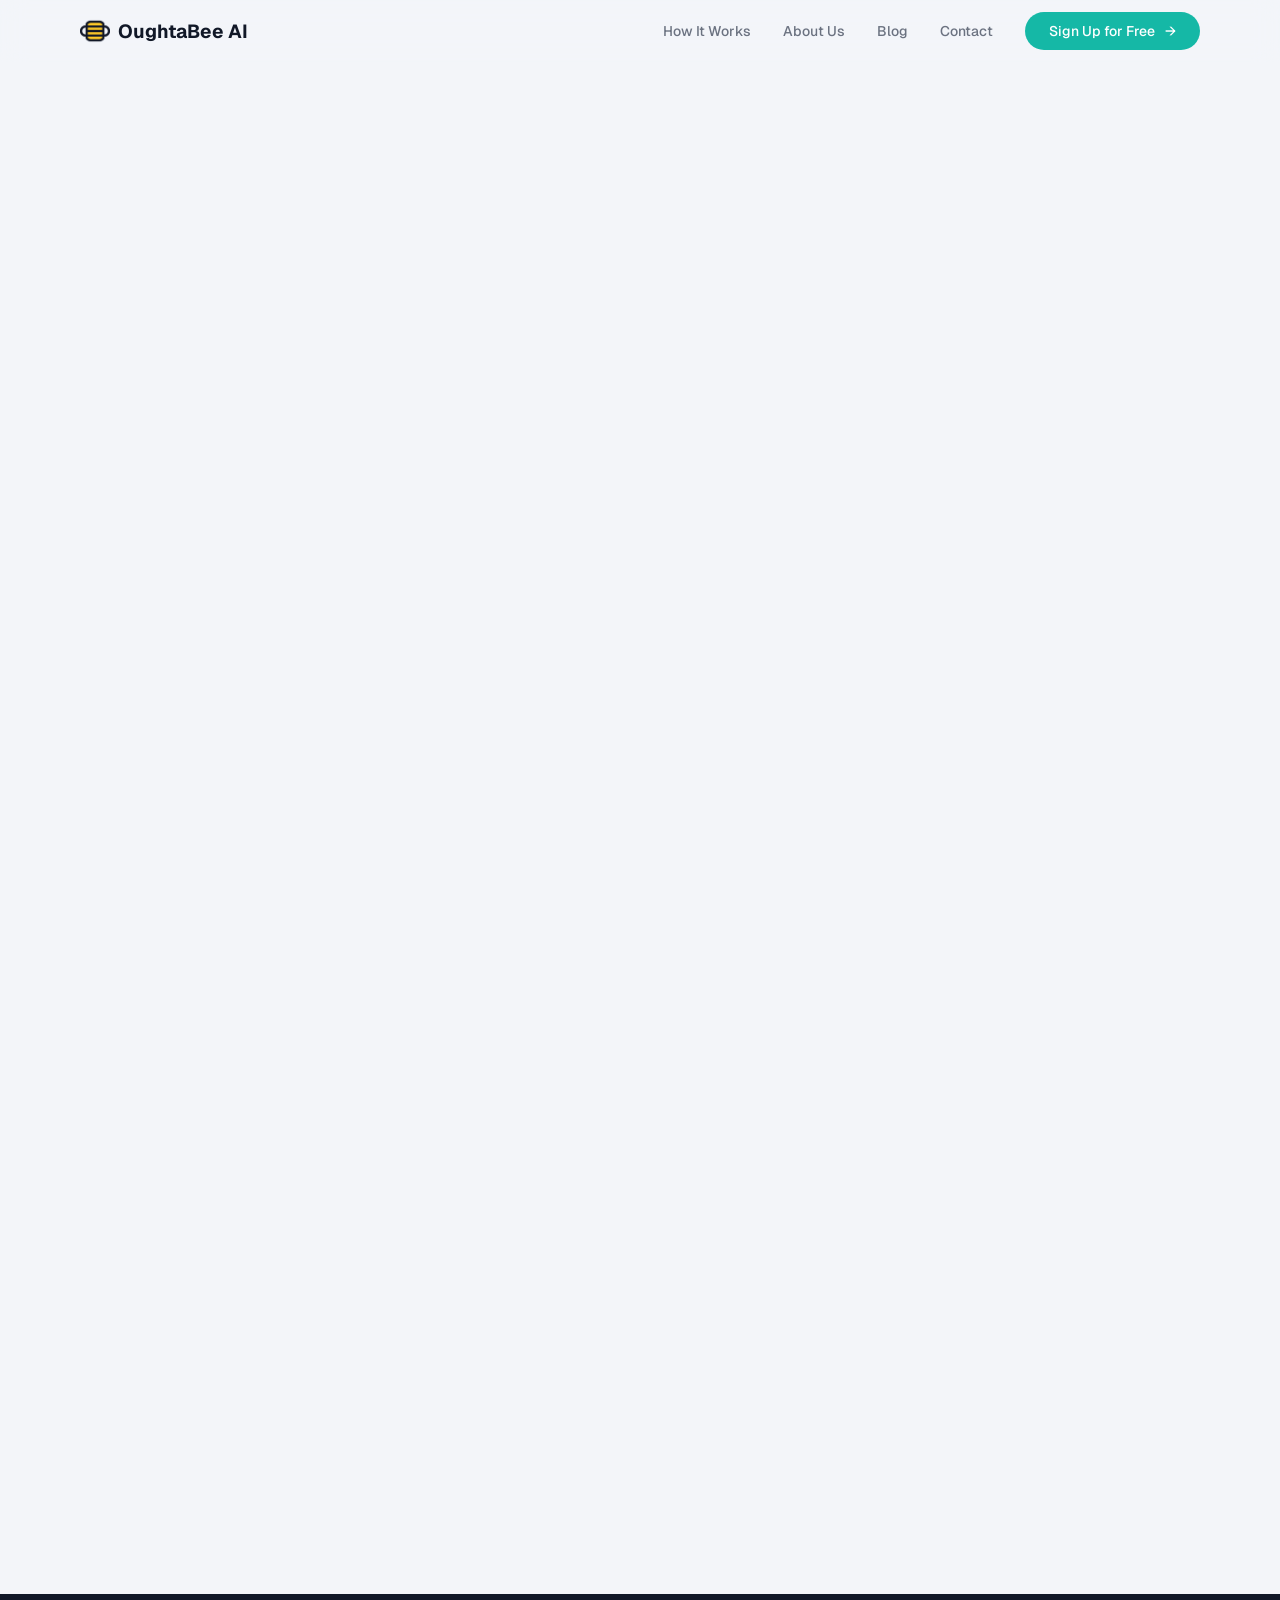
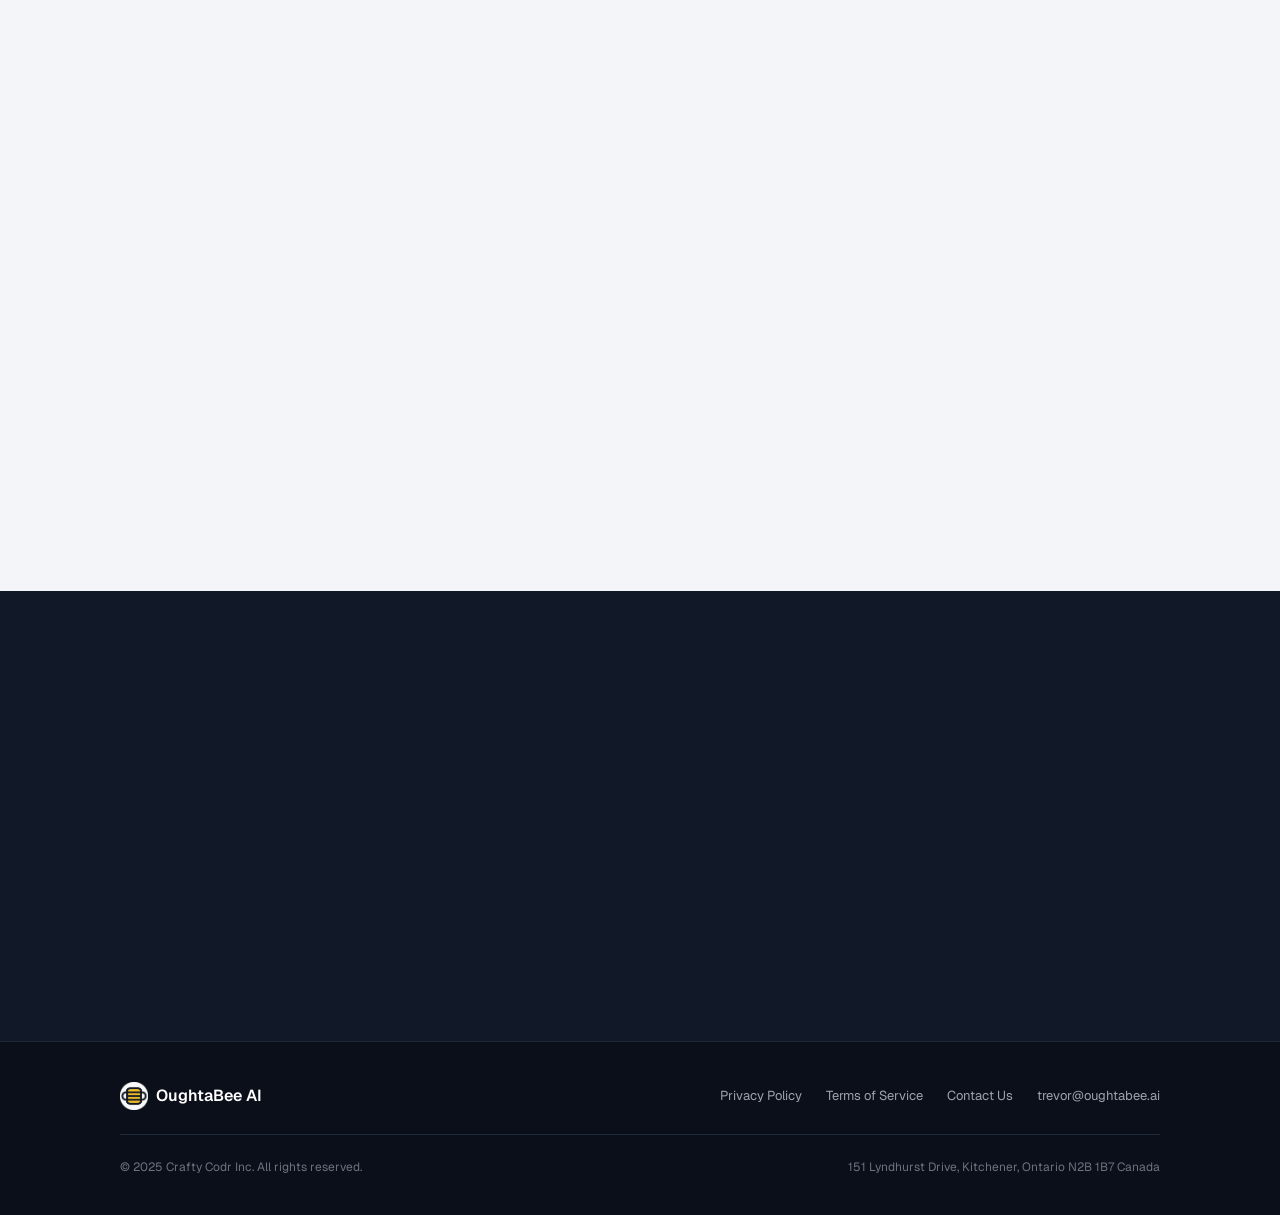
==== commit 7bfa0321: "Add Contact Us page with GHL form embed and nav/footer links - New contact.html: branded page with G" ====
--- a/index.html
+++ b/index.html
@@ -60,6 +60,7 @@
       <a href="#how">How It Works</a>
       <a href="#team">About Us</a>
       <a href="https://blog.oughtabee.ai/">Blog</a>
+      <a href="contact.html">Contact</a>
       <a href="https://leads.oughtabee.ai/apply" class="btn-primary btn-primary--sm">Sign Up for Free <span>&rarr;</span></a>
     </nav>
   </header>
@@ -298,6 +299,7 @@
       <div class="footer-links">
         <a href="privacy.html">Privacy Policy</a>
         <a href="terms.html">Terms of Service</a>
+        <a href="contact.html">Contact Us</a>
         <a href="mailto:trevor@oughtabee.ai">trevor@oughtabee.ai</a>
       </div>
     </div>
@@ -383,6 +385,7 @@
       turnstileRendered = true;
       turnstileWidgetId = window.turnstile.render(turnstileContainer, {
         sitekey: TURNSTILE_SITEKEY,
+        theme: 'light',
         callback: function(token) { turnstileToken = token; },
         'expired-callback': function() { turnstileToken = null; },
         'error-callback': function() { turnstileToken = null; }
